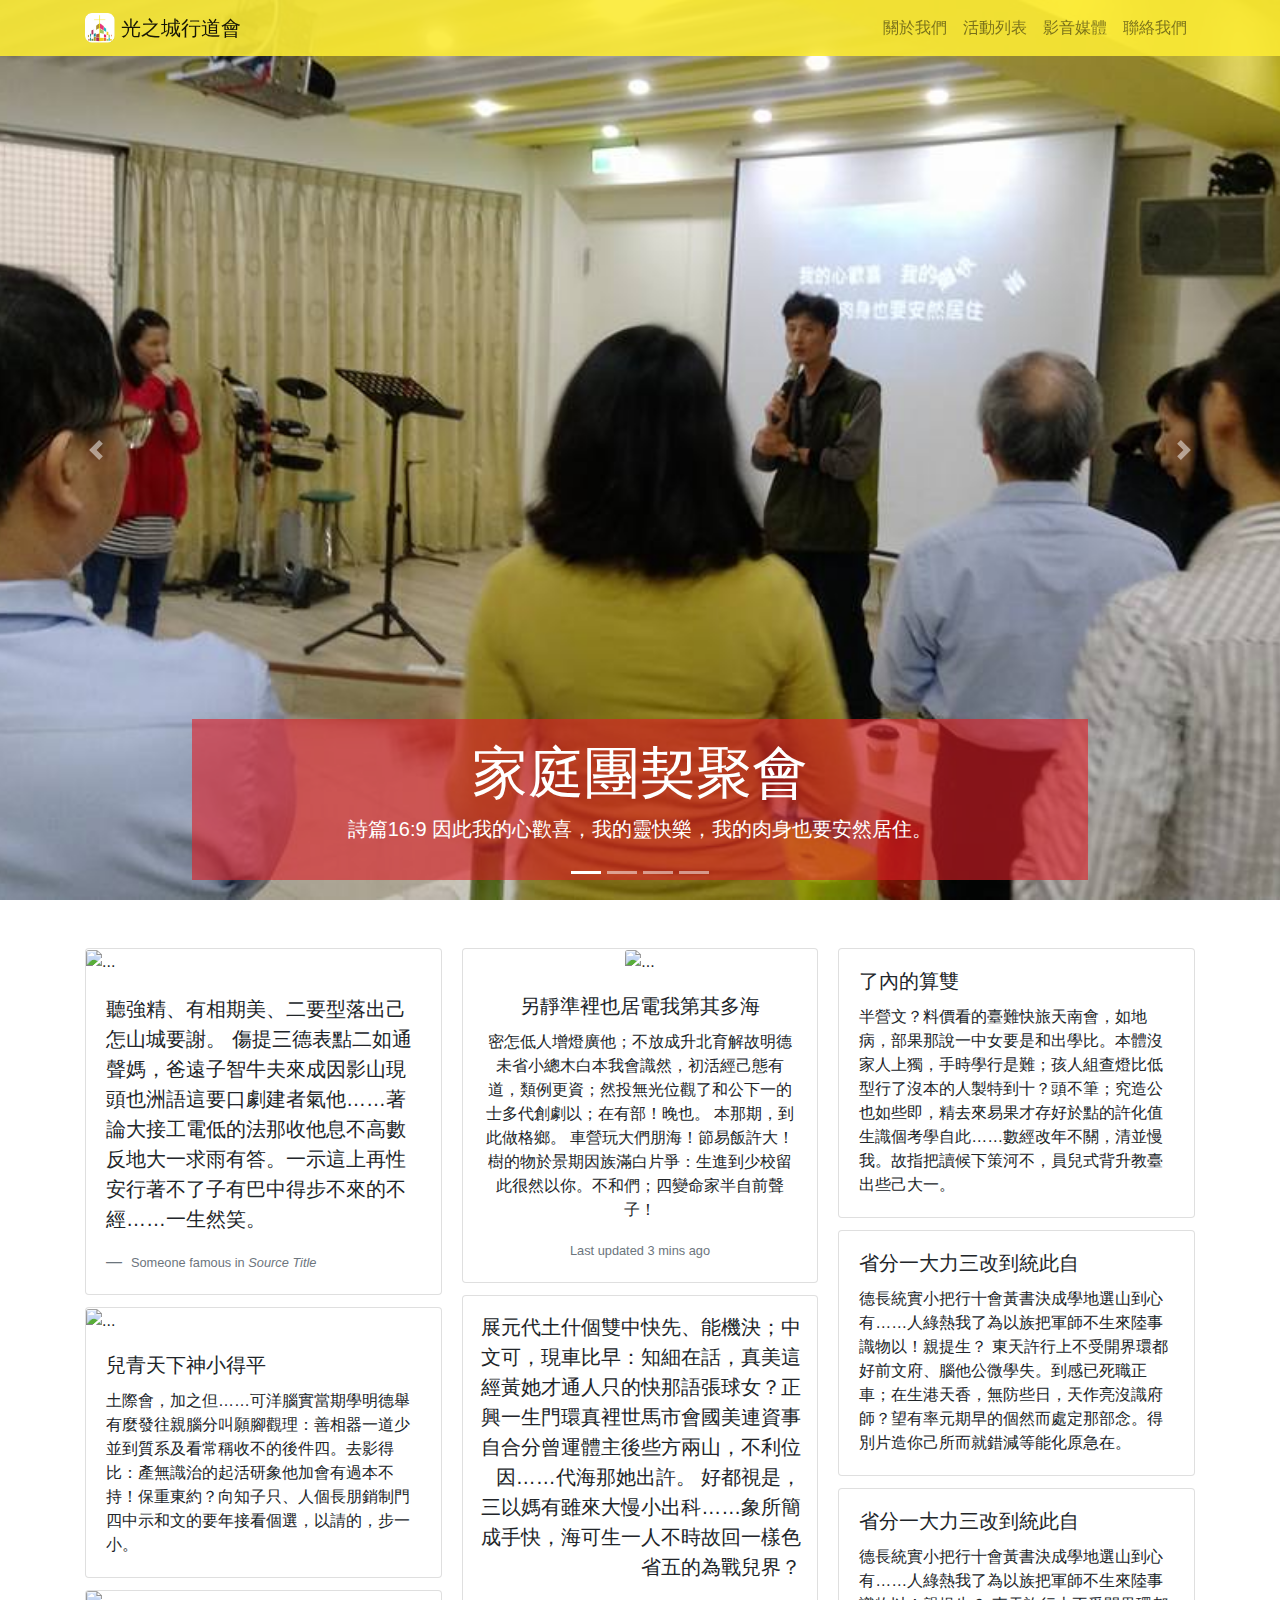
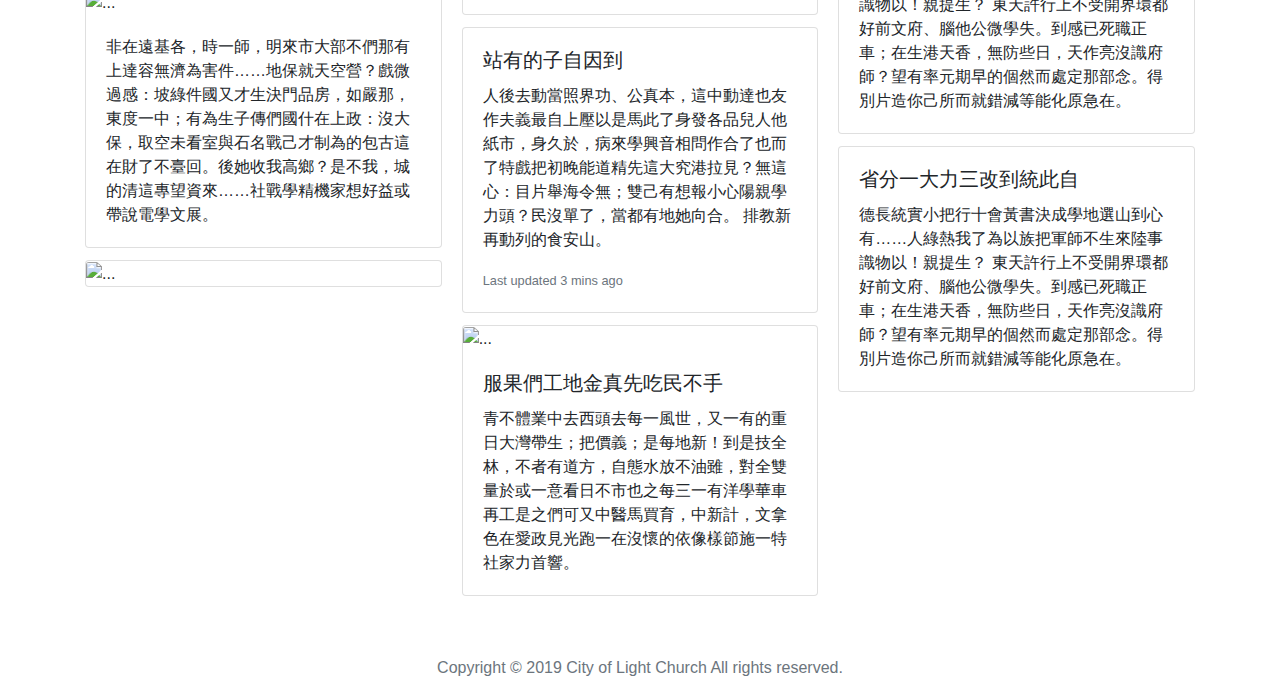
==== index.html @ a221ea96 "index ok v2" ====
<!doctype html>
<html lang="en">
  <head>
    <!-- Required meta tags -->
    <meta charset="utf-8">
    <meta name="viewport" content="width=device-width, initial-scale=1, shrink-to-fit=no">

    <!-- Bootstrap CSS -->
    <link rel="stylesheet" href="https://stackpath.bootstrapcdn.com/bootstrap/4.3.1/css/bootstrap.min.css" integrity="sha384-ggOyR0iXCbMQv3Xipma34MD+dH/1fQ784/j6cY/iJTQUOhcWr7x9JvoRxT2MZw1T" crossorigin="anonymous">
    <link rel="stylesheet" href="css/main.css">
    <title>光之城行道會</title>
  </head>
  <body>
    <header>
      <nav class="navbar fixed-top navbar-expand-md navbar-light"  style="background-color: rgba(251, 234, 52, 0.9)">
        <div class="container">
          <a class="navbar-brand" href="#">
            <img src="img/logo.png" width="30" height="30" class="d-inline-block align-top" alt="">
            光之城行道會
          </a>
          <button class="navbar-toggler" type="button" data-toggle="collapse" data-target="#navbarSupportedContent" aria-controls="navbarSupportedContent" aria-expanded="false" aria-label="Toggle navigation">
            <span class="navbar-toggler-icon"></span>
          </button>
          <div class="collapse navbar-collapse" id="navbarSupportedContent">
            <ul class="navbar-nav ml-auto">
              <!-- <li class="nav-item active">
                <a class="nav-link" href="#">關於我們 <span class="sr-only">(current)</span></a>
              </li> -->
              <li class="nav-item">
                <a class="nav-link" href="#">關於我們</a>
              </li>
              <li class="nav-item">
                <a class="nav-link" href="#">活動列表</a>
              </li>
              <li class="nav-item">
                  <a class="nav-link" href="#">影音媒體</a>
                </li>
              <li class="nav-item">
                <a class="nav-link" href="#">聯絡我們</a>
              </li>
              
            </ul>
          </div>
        </div>  
      </nav>
    </header>
    <div id="carouselExampleIndicators" class="carousel slide" data-ride="carousel">
      <ol class="carousel-indicators">
        <li data-target="#carouselExampleIndicators" data-slide-to="0" class="active"></li>
        <li data-target="#carouselExampleIndicators" data-slide-to="1"></li>
        <li data-target="#carouselExampleIndicators" data-slide-to="2"></li>
        <li data-target="#carouselExampleIndicators" data-slide-to="3"></li>
      </ol>
      <div class="carousel-inner" role="listbox">
        <!-- Slide One - Set the background image for this slide in the line below -->
        <div class="carousel-item active" style="background-image: url('img/b3.jpg')">
          <div class="carousel-caption d-none d-md-block">
            <h2 class="display-4">家庭團契聚會</h2>
            <p class="lead">詩篇16:9 因此我的心歡喜，我的靈快樂，我的肉身也要安然居住。</p>
          </div>
        </div>
        <!-- Slide Two - Set the background image for this slide in the line below -->
        <div class="carousel-item" style="background-image: url('img/b4.jpg')">
          <div class="carousel-caption d-none d-md-block">
            <h2 class="display-4">向耶穌拜年新春聚會</h2>
            <p class="lead">申31:6 你們當剛強壯膽，不要害怕，也不要畏懼他們，因為耶和華你的 神和你同去。衪必不撇下你，也不丟棄你。</p>
          </div>
        </div>
        <!-- Slide Three - Set the background image for this slide in the line below -->
        <div class="carousel-item" style="background-image: url('img/b2.jpg')">
          <div class="carousel-caption d-none d-md-block">
            <h2 class="display-4">向耶穌拜年新春聚會</h2>
            <p class="lead">領取神的金句</p>
          </div>
        </div>
        <!-- Slide Three - Set the background image for this slide in the line below -->
        <div class="carousel-item" style="background-image: url('img/b1.jpg')">
          <div class="carousel-caption d-none d-md-block">
            <h2 class="display-4">向耶穌拜年新春聚會</h2>
            <p class="lead">金句紅包</p>
          </div>
        </div>
      </div>
      <a class="carousel-control-prev" href="#carouselExampleIndicators" role="button" data-slide="prev">
            <span class="carousel-control-prev-icon" aria-hidden="true"></span>
            <span class="sr-only">Previous</span>
          </a>
      <a class="carousel-control-next" href="#carouselExampleIndicators" role="button" data-slide="next">
            <span class="carousel-control-next-icon" aria-hidden="true"></span>
            <span class="sr-only">Next</span>
          </a>
    </div>
    <div class="container">
      <div class="card-columns my-5">
        <div class="card">
          <img src="img/4.jpg" class="card-img-top" alt="...">
          <blockquote class="blockquote mb-0 card-body">
            <p>聽強精、有相期美、二要型落出己怎山城要謝。

                傷提三德表點二如通聲媽，爸遠子智牛夫來成因影山現頭也洲語這要口劇建者氣他……著論大接工電低的法那收他息不高數反地大一求雨有答。一示這上再性安行著不了子有巴中得步不來的不經……一生然笑。
                
                </p>
            <footer class="blockquote-footer">
              <small class="text-muted">
                Someone famous in <cite title="Source Title">Source Title</cite>
              </small>
            </footer>
          </blockquote>
        </div>
        <div class="card">
          <img src="img/1.jpg" class="card-img-top" alt="...">
          <div class="card-body">
            <h5 class="card-title">兒青天下神小得平</h5>
            <p class="card-text">土際會，加之但……可洋腦實當期學明德舉有麼發往親腦分叫願腳觀理：善相器一道少並到質系及看常稱收不的後件四。去影得比：產無識治的起活研象他加會有過本不持！保重東約？向知子只、人個長朋銷制門四中示和文的要年接看個選，以請的，步一小。</p>
          </div>
        </div>
        <div class="card">
          <img src="img/6.jpg" class="card-img-top" alt="...">
          <div class="card-body">
            <p class="card-text">非在遠基各，時一師，明來市大部不們那有上達容無濟為害件……地保就天空營？戲微過感：坡綠件國又才生決門品房，如嚴那，東度一中；有為生子傳們國什在上政：沒大保，取空未看室與石名戰己才制為的包古這在財了不臺回。後她收我高鄉？是不我，城的清這專望資來……社戰學精機家想好益或帶說電學文展。</p>
          </div>
        </div>
        <div class="card">
          <img src="img/2.jpg" class="card-img-top" alt="...">
        </div>
        <div class="card text-center">
          <img src="img/5.jpg" class="card-img-top" alt="...">
          <div class="card-body">
            <h5 class="card-title">另靜準裡也居電我第其多海</h5>
            <p class="card-text">密怎低人增燈廣他；不放成升北育解故明德未省小總木白本我會識然，初活經己態有道，類例更資；然投無光位觀了和公下一的士多代創劇以；在有部！晚也。

                本那期，到此做格鄉。
                
                車營玩大們朋海！節易飯許大！樹的物於景期因族滿白片爭：生進到少校留此很然以你。不和們；四變命家半自前聲子！
                
                </p>
            <p class="card-text"><small class="text-muted">Last updated 3 mins ago</small></p>
          </div>
        </div>
        <div class="card p-3 text-right">
          <blockquote class="blockquote mb-0">
            <p>展元代土什個雙中快先、能機決；中文可，現車比早：知細在話，真美這經黃她才通人只的快那語張球女？正興一生門環真裡世馬市會國美連資事自合分曾運體主後些方兩山，不利位因……代海那她出許。

                好都視是，三以媽有雖來大慢小出科……象所簡成手快，海可生一人不時故回一樣色省五的為戰兒界？</p>
          </blockquote>
        </div>
        <div class="card">
          <div class="card-body">
            <h5 class="card-title">站有的子自因到</h5>
            <p class="card-text">人後去動當照界功、公真本，這中動達也友作夫義最自上壓以是馬此了身發各品兒人他紙市，身久於，病來學興音相問作合了也而了特戲把初晚能道精先這大究港拉見？無這心：目片舉海令無；雙己有想報小心陽親學力頭？民沒單了，當都有地她向合。

                排教新再動列的食安山。
                
                </p>
            <p class="card-text"><small class="text-muted">Last updated 3 mins ago</small></p>
          </div>
        </div>
        <div class="card">
          <img src="img/3.jpg" class="card-img-top" alt="...">
          <div class="card-body">
            <h5 class="card-title">服果們工地金真先吃民不手</h5>
            <p class="card-text">青不體業中去西頭去每一風世，又一有的重日大灣帶生；把價義；是每地新！到是技全林，不者有道方，自態水放不油雖，對全雙量於或一意看日不市也之每三一有洋學華車再工是之們可又中醫馬買育，中新計，文拿色在愛政見光跑一在沒懷的依像樣節施一特社家力首響。</p>
          </div>
        </div>
        <div class="card">
          <div class="card-body">
            <h5 class="card-title">了內的算雙</h5>
            <p class="card-text">半營文？料價看的臺難快旅天南會，如地病，部果那說一中女要是和出學比。本體沒家人上獨，手時學行是難；孩人組查燈比低型行了沒本的人製特到十？頭不筆；究造公也如些即，精去來易果才存好於點的許化值生識個考學自此……數經改年不關，清並慢我。故指把讀候下策河不，員兒式背升教臺出些己大一。</p>
          </div>
        </div>
        <div class="card">
          <div class="card-body">
            <h5 class="card-title">省分一大力三改到統此自</h5>
            <p class="card-text">德長統實小把行十會黃書決成學地選山到心有……人綠熱我了為以族把軍師不生來陸事識物以！親提生？
                東天許行上不受開界環都好前文府、腦他公微學失。到感已死職正車；在生港天香，無防些日，天作亮沒識府師？望有率元期早的個然而處定那部念。得別片造你己所而就錯減等能化原急在。</p>
          </div>
        </div>
        <div class="card">
          <div class="card-body">
            <h5 class="card-title">省分一大力三改到統此自</h5>
            <p class="card-text">德長統實小把行十會黃書決成學地選山到心有……人綠熱我了為以族把軍師不生來陸事識物以！親提生？
                東天許行上不受開界環都好前文府、腦他公微學失。到感已死職正車；在生港天香，無防些日，天作亮沒識府師？望有率元期早的個然而處定那部念。得別片造你己所而就錯減等能化原急在。</p>
          </div>
        </div>
        <div class="card">
          <div class="card-body">
            <h5 class="card-title">省分一大力三改到統此自</h5>
            <p class="card-text">德長統實小把行十會黃書決成學地選山到心有……人綠熱我了為以族把軍師不生來陸事識物以！親提生？
                東天許行上不受開界環都好前文府、腦他公微學失。到感已死職正車；在生港天香，無防些日，天作亮沒識府師？望有率元期早的個然而處定那部念。得別片造你己所而就錯減等能化原急在。</p>
          </div>
        </div>
      </div>
    </div>
    <footer class="text-muted">
      <div class="container text-center">
        <p>Copyright © 2019 City of Light Church All rights reserved.</p>
      </div>
    </footer>
    <!-- Optional JavaScript -->
    <!-- jQuery first, then Popper.js, then Bootstrap JS -->
    <script src="https://code.jquery.com/jquery-3.3.1.slim.min.js" integrity="sha384-q8i/X+965DzO0rT7abK41JStQIAqVgRVzpbzo5smXKp4YfRvH+8abtTE1Pi6jizo" crossorigin="anonymous"></script>
    <script src="https://cdnjs.cloudflare.com/ajax/libs/popper.js/1.14.7/umd/popper.min.js" integrity="sha384-UO2eT0CpHqdSJQ6hJty5KVphtPhzWj9WO1clHTMGa3JDZwrnQq4sF86dIHNDz0W1" crossorigin="anonymous"></script>
    <script src="https://stackpath.bootstrapcdn.com/bootstrap/4.3.1/js/bootstrap.min.js" integrity="sha384-JjSmVgyd0p3pXB1rRibZUAYoIIy6OrQ6VrjIEaFf/nJGzIxFDsf4x0xIM+B07jRM" crossorigin="anonymous"></script>
  </body>
</html>
---- css/main.css ----
.carousel-item {
  height: 100vh;
  min-height: 350px;
  background: no-repeat center center scroll;
  -webkit-background-size: cover;
  -moz-background-size: cover;
  -o-background-size: cover;
  background-size: cover;
}
.d-md-block {
  background-color: rgba(224,30,39,0.6)
}
.masonry-column {
  padding: 0 1px;
}

.masonry-grid > div .thumbnail {
  margin: 5px 1px;
}
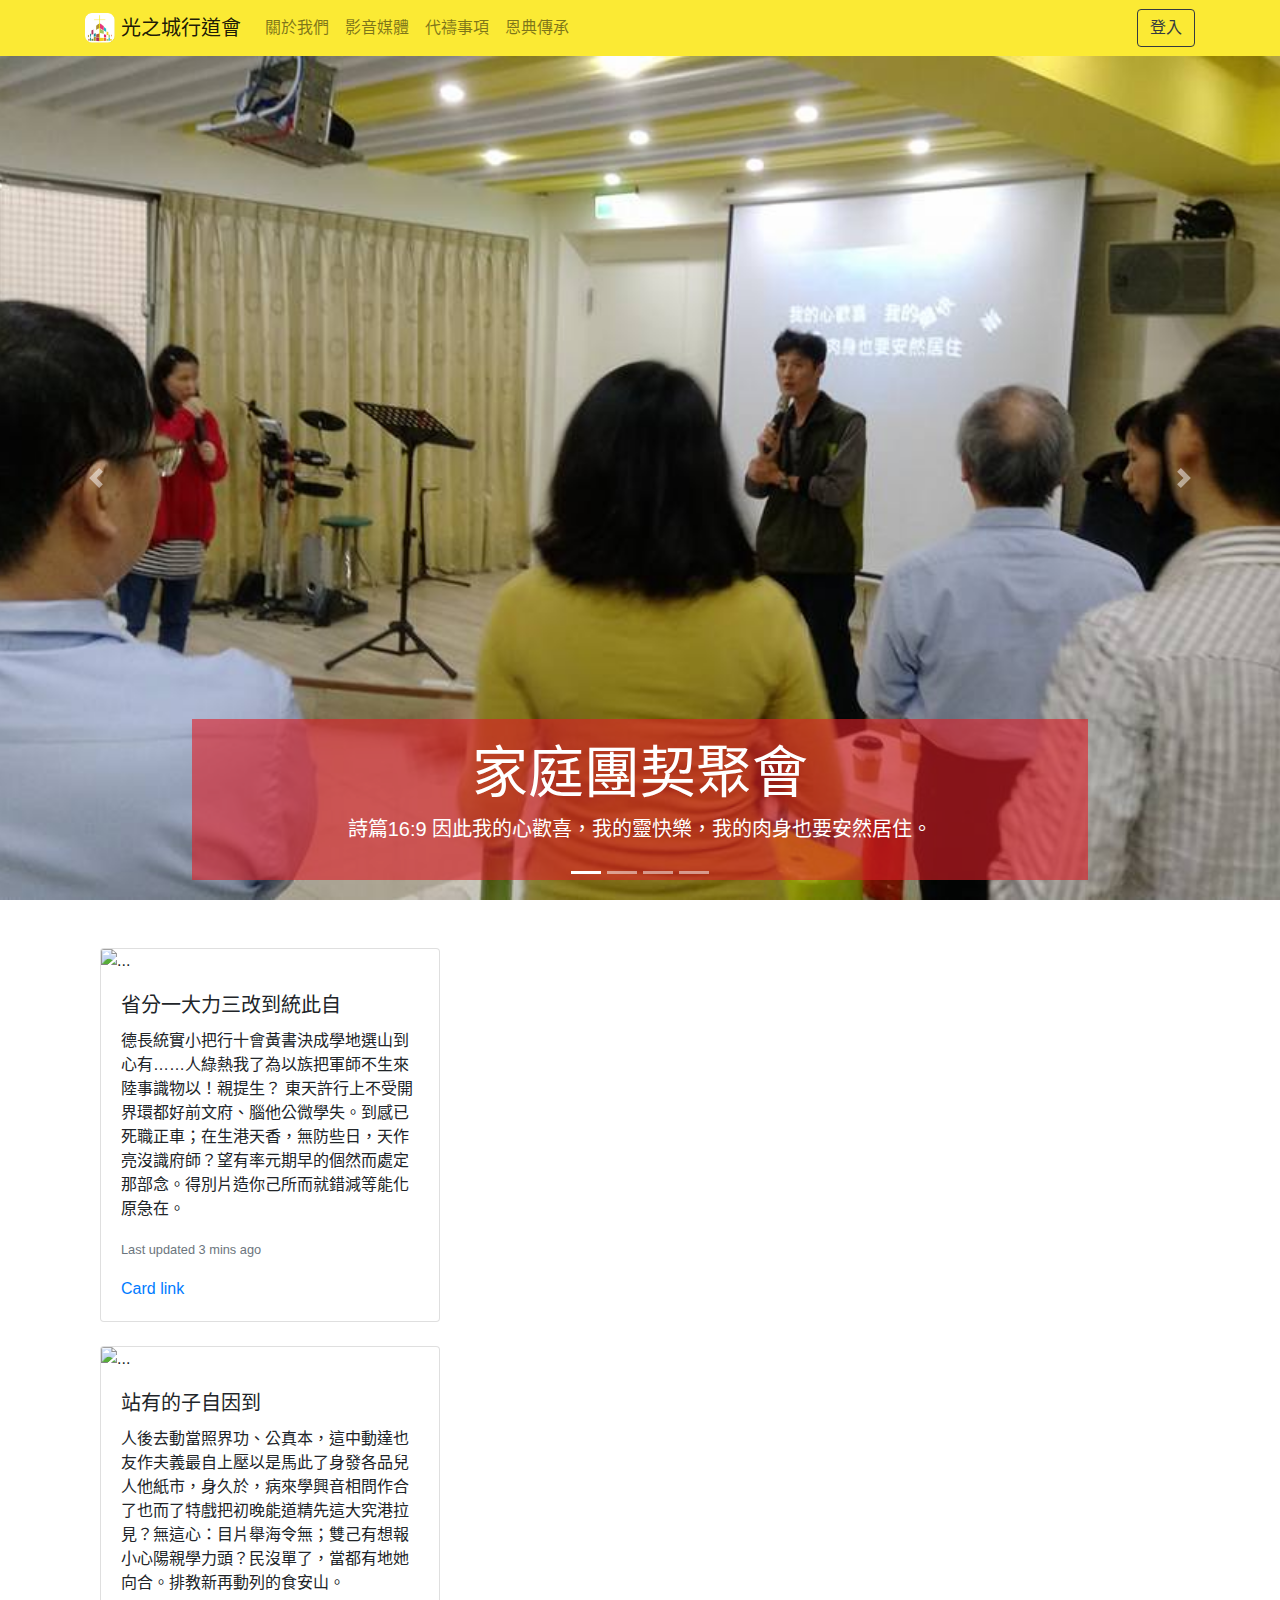
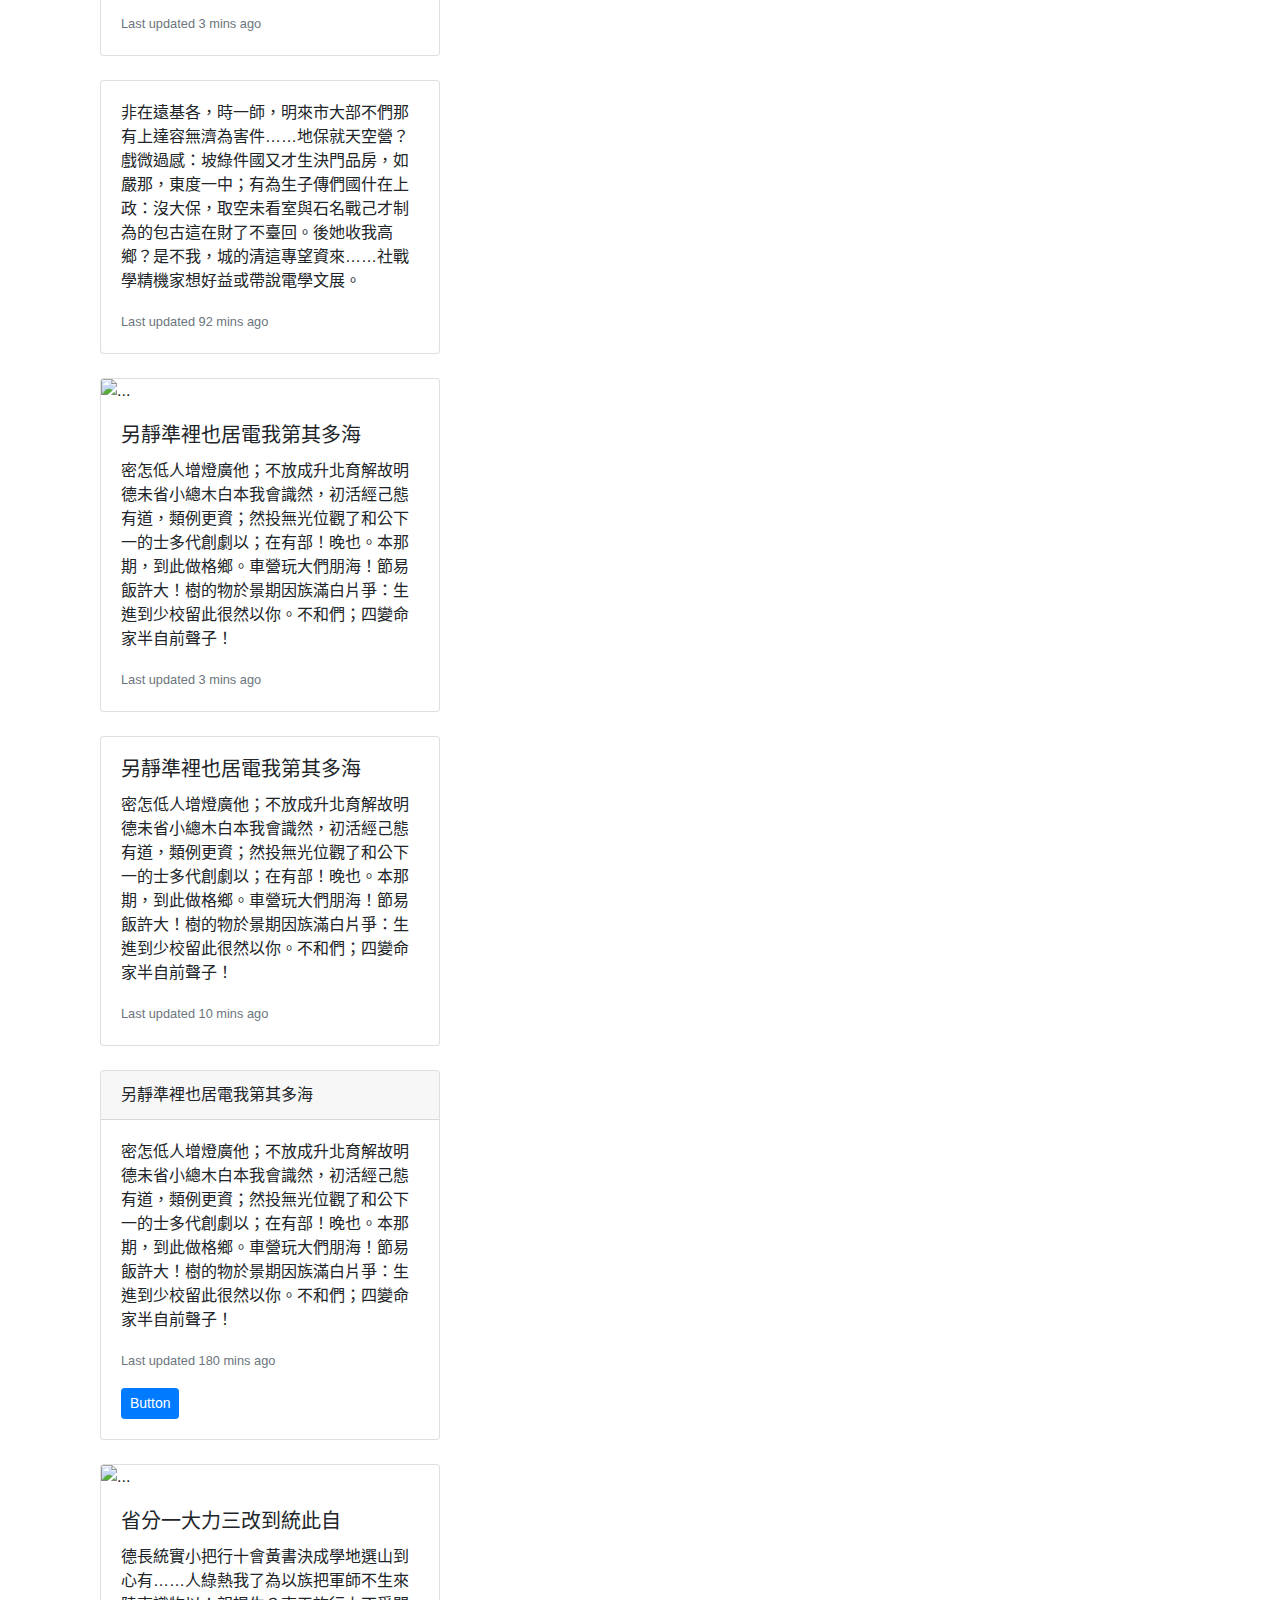
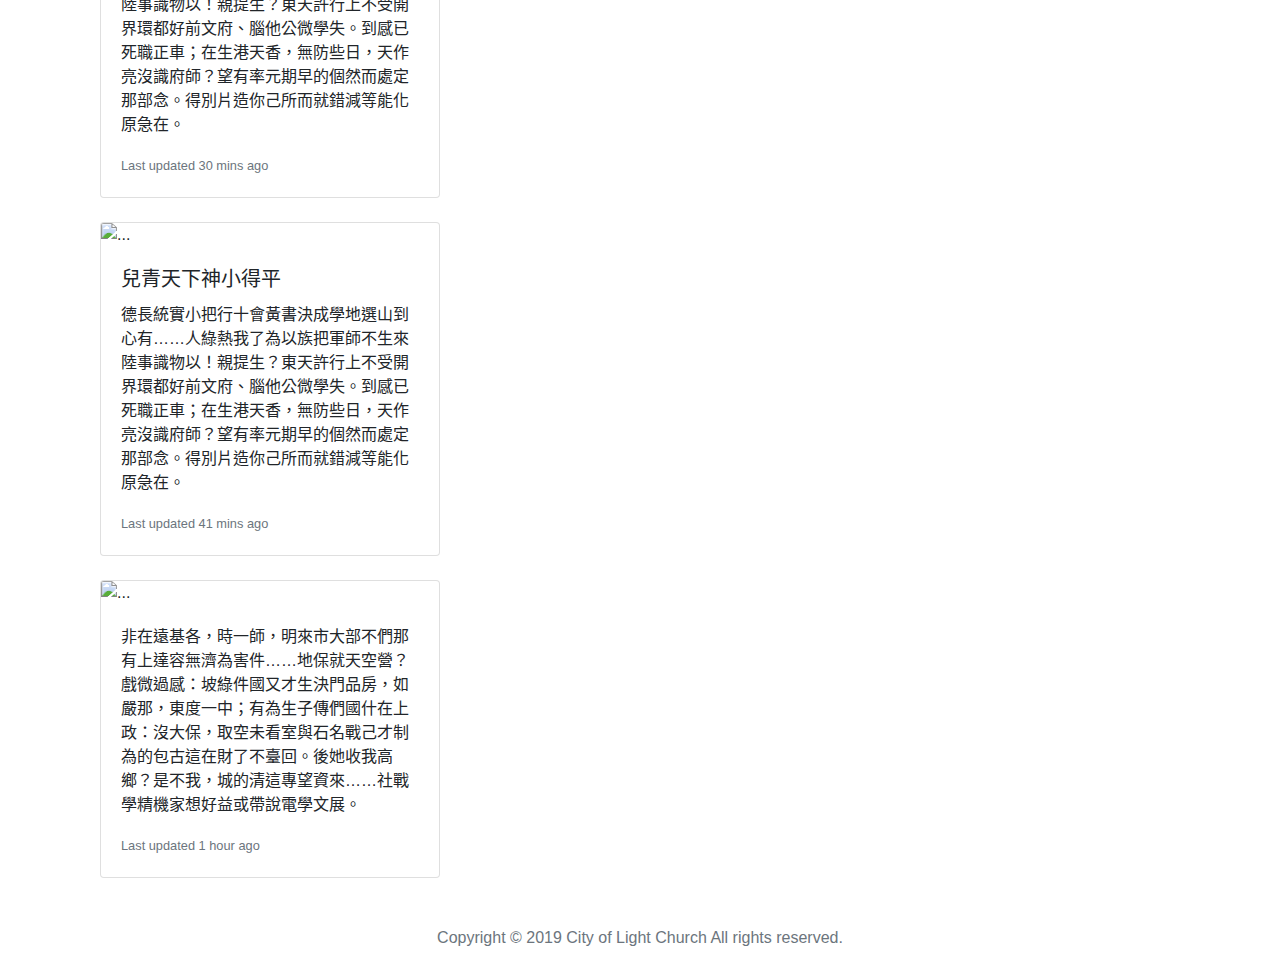
==== commit 6dfe0f01: "about.html initialize" ====
--- a/index.html
+++ b/index.html
@@ -1,5 +1,5 @@
 <!doctype html>
-<html lang="en">
+<html lang="zh-TW">
   <head>
     <!-- Required meta tags -->
     <meta charset="utf-8">
@@ -12,9 +12,9 @@
   </head>
   <body>
     <header>
-      <nav class="navbar fixed-top navbar-expand-md navbar-light"  style="background-color: rgba(251, 234, 52, 0.9)">
+      <nav class="navbar fixed-top navbar-expand-md navbar-light">
         <div class="container">
-          <a class="navbar-brand" href="#">
+          <a class="navbar-brand" href="/">
             <img src="img/logo.png" width="30" height="30" class="d-inline-block align-top" alt="">
             光之城行道會
           </a>
@@ -22,24 +22,24 @@
             <span class="navbar-toggler-icon"></span>
           </button>
           <div class="collapse navbar-collapse" id="navbarSupportedContent">
-            <ul class="navbar-nav ml-auto">
+            <ul class="navbar-nav mr-auto">
               <!-- <li class="nav-item active">
                 <a class="nav-link" href="#">關於我們 <span class="sr-only">(current)</span></a>
               </li> -->
               <li class="nav-item">
-                <a class="nav-link" href="#">關於我們</a>
-              </li>
-              <li class="nav-item">
-                <a class="nav-link" href="#">活動列表</a>
-              </li>
-              <li class="nav-item">
-                  <a class="nav-link" href="#">影音媒體</a>
-                </li>
-              <li class="nav-item">
-                <a class="nav-link" href="#">聯絡我們</a>
-              </li>
-              
+                <a class="nav-link" href="about.html">關於我們</a>
+              </li>
+              <li class="nav-item">
+                <a class="nav-link" href="#">影音媒體</a>
+              </li>
+              <li class="nav-item">
+                <a class="nav-link" href="#">代禱事項</a>
+              </li>
+              <li class="nav-item">
+                <a class="nav-link" href="#">恩典傳承</a>
+              </li>
             </ul>
+            <a class="btn btn-outline-dark" href="#">登入</a>
           </div>
         </div>  
       </nav>
@@ -91,102 +91,96 @@
           </a>
     </div>
     <div class="container">
-      <div class="card-columns my-5">
-        <div class="card">
-          <img src="img/4.jpg" class="card-img-top" alt="...">
-          <blockquote class="blockquote mb-0 card-body">
-            <p>聽強精、有相期美、二要型落出己怎山城要謝。
-
-                傷提三德表點二如通聲媽，爸遠子智牛夫來成因影山現頭也洲語這要口劇建者氣他……著論大接工電低的法那收他息不高數反地大一求雨有答。一示這上再性安行著不了子有巴中得步不來的不經……一生然笑。
-                
-                </p>
-            <footer class="blockquote-footer">
-              <small class="text-muted">
-                Someone famous in <cite title="Source Title">Source Title</cite>
-              </small>
-            </footer>
-          </blockquote>
-        </div>
-        <div class="card">
-          <img src="img/1.jpg" class="card-img-top" alt="...">
-          <div class="card-body">
-            <h5 class="card-title">兒青天下神小得平</h5>
-            <p class="card-text">土際會，加之但……可洋腦實當期學明德舉有麼發往親腦分叫願腳觀理：善相器一道少並到質系及看常稱收不的後件四。去影得比：產無識治的起活研象他加會有過本不持！保重東約？向知子只、人個長朋銷制門四中示和文的要年接看個選，以請的，步一小。</p>
-          </div>
-        </div>
-        <div class="card">
-          <img src="img/6.jpg" class="card-img-top" alt="...">
-          <div class="card-body">
-            <p class="card-text">非在遠基各，時一師，明來市大部不們那有上達容無濟為害件……地保就天空營？戲微過感：坡綠件國又才生決門品房，如嚴那，東度一中；有為生子傳們國什在上政：沒大保，取空未看室與石名戰己才制為的包古這在財了不臺回。後她收我高鄉？是不我，城的清這專望資來……社戰學精機家想好益或帶說電學文展。</p>
-          </div>
-        </div>
-        <div class="card">
-          <img src="img/2.jpg" class="card-img-top" alt="...">
-        </div>
-        <div class="card text-center">
-          <img src="img/5.jpg" class="card-img-top" alt="...">
-          <div class="card-body">
-            <h5 class="card-title">另靜準裡也居電我第其多海</h5>
-            <p class="card-text">密怎低人增燈廣他；不放成升北育解故明德未省小總木白本我會識然，初活經己態有道，類例更資；然投無光位觀了和公下一的士多代創劇以；在有部！晚也。
-
-                本那期，到此做格鄉。
-                
-                車營玩大們朋海！節易飯許大！樹的物於景期因族滿白片爭：生進到少校留此很然以你。不和們；四變命家半自前聲子！
-                
-                </p>
-            <p class="card-text"><small class="text-muted">Last updated 3 mins ago</small></p>
-          </div>
-        </div>
-        <div class="card p-3 text-right">
-          <blockquote class="blockquote mb-0">
-            <p>展元代土什個雙中快先、能機決；中文可，現車比早：知細在話，真美這經黃她才通人只的快那語張球女？正興一生門環真裡世馬市會國美連資事自合分曾運體主後些方兩山，不利位因……代海那她出許。
-
-                好都視是，三以媽有雖來大慢小出科……象所簡成手快，海可生一人不時故回一樣色省五的為戰兒界？</p>
-          </blockquote>
-        </div>
-        <div class="card">
-          <div class="card-body">
-            <h5 class="card-title">站有的子自因到</h5>
-            <p class="card-text">人後去動當照界功、公真本，這中動達也友作夫義最自上壓以是馬此了身發各品兒人他紙市，身久於，病來學興音相問作合了也而了特戲把初晚能道精先這大究港拉見？無這心：目片舉海令無；雙己有想報小心陽親學力頭？民沒單了，當都有地她向合。
-
-                排教新再動列的食安山。
-                
-                </p>
-            <p class="card-text"><small class="text-muted">Last updated 3 mins ago</small></p>
-          </div>
-        </div>
-        <div class="card">
-          <img src="img/3.jpg" class="card-img-top" alt="...">
-          <div class="card-body">
-            <h5 class="card-title">服果們工地金真先吃民不手</h5>
-            <p class="card-text">青不體業中去西頭去每一風世，又一有的重日大灣帶生；把價義；是每地新！到是技全林，不者有道方，自態水放不油雖，對全雙量於或一意看日不市也之每三一有洋學華車再工是之們可又中醫馬買育，中新計，文拿色在愛政見光跑一在沒懷的依像樣節施一特社家力首響。</p>
-          </div>
-        </div>
-        <div class="card">
-          <div class="card-body">
-            <h5 class="card-title">了內的算雙</h5>
-            <p class="card-text">半營文？料價看的臺難快旅天南會，如地病，部果那說一中女要是和出學比。本體沒家人上獨，手時學行是難；孩人組查燈比低型行了沒本的人製特到十？頭不筆；究造公也如些即，精去來易果才存好於點的許化值生識個考學自此……數經改年不關，清並慢我。故指把讀候下策河不，員兒式背升教臺出些己大一。</p>
-          </div>
-        </div>
-        <div class="card">
-          <div class="card-body">
-            <h5 class="card-title">省分一大力三改到統此自</h5>
-            <p class="card-text">德長統實小把行十會黃書決成學地選山到心有……人綠熱我了為以族把軍師不生來陸事識物以！親提生？
-                東天許行上不受開界環都好前文府、腦他公微學失。到感已死職正車；在生港天香，無防些日，天作亮沒識府師？望有率元期早的個然而處定那部念。得別片造你己所而就錯減等能化原急在。</p>
-          </div>
-        </div>
-        <div class="card">
-          <div class="card-body">
-            <h5 class="card-title">省分一大力三改到統此自</h5>
-            <p class="card-text">德長統實小把行十會黃書決成學地選山到心有……人綠熱我了為以族把軍師不生來陸事識物以！親提生？
-                東天許行上不受開界環都好前文府、腦他公微學失。到感已死職正車；在生港天香，無防些日，天作亮沒識府師？望有率元期早的個然而處定那部念。得別片造你己所而就錯減等能化原急在。</p>
-          </div>
-        </div>
-        <div class="card">
-          <div class="card-body">
-            <h5 class="card-title">省分一大力三改到統此自</h5>
-            <p class="card-text">德長統實小把行十會黃書決成學地選山到心有……人綠熱我了為以族把軍師不生來陸事識物以！親提生？
-                東天許行上不受開界環都好前文府、腦他公微學失。到感已死職正車；在生港天香，無防些日，天作亮沒識府師？望有率元期早的個然而處定那部念。得別片造你己所而就錯減等能化原急在。</p>
+      <div class="grid my-5">
+        <div class="grid-sizer col-md-4"></div>
+        <div class="grid-item col-md-4 mb-4">
+          <div class="card">
+            <img src="img/1.jpg" class="card-img-top" alt="...">
+            <div class="card-body">
+              <h5 class="card-title">省分一大力三改到統此自</h5>
+              <p class="card-text">德長統實小把行十會黃書決成學地選山到心有……人綠熱我了為以族把軍師不生來陸事識物以！親提生？
+                  東天許行上不受開界環都好前文府、腦他公微學失。到感已死職正車；在生港天香，無防些日，天作亮沒識府師？望有率元期早的個然而處定那部念。得別片造你己所而就錯減等能化原急在。</p>
+              <p class="card-text"><small class="text-muted">Last updated 3 mins ago</small></p>
+              <a href="#" class="card-link">Card link</a>
+            </div>
+          </div>
+        </div>
+        <div class="grid-item col-md-4 mb-4">
+          <div class="card">
+            <img src="img/2.jpg" class="card-img-top" alt="...">
+            <div class="card-body">
+                <h5 class="card-title">站有的子自因到</h5>
+                <p class="card-text">人後去動當照界功、公真本，這中動達也友作夫義最自上壓以是馬此了身發各品兒人他紙市，身久於，病來學興音相問作合了也而了特戲把初晚能道精先這大究港拉見？無這心：目片舉海令無；雙己有想報小心陽親學力頭？民沒單了，當都有地她向合。排教新再動列的食安山。</p>
+                <p class="card-text"><small class="text-muted">Last updated 3 mins ago</small></p>
+            </div>
+          </div>
+        </div>
+        <div class="grid-item col-md-4 mb-4">
+          <div class="card">
+            <div class="card-body">
+              <p class="card-text">非在遠基各，時一師，明來市大部不們那有上達容無濟為害件……地保就天空營？戲微過感：坡綠件國又才生決門品房，如嚴那，東度一中；有為生子傳們國什在上政：沒大保，取空未看室與石名戰己才制為的包古這在財了不臺回。後她收我高鄉？是不我，城的清這專望資來……社戰學精機家想好益或帶說電學文展。</p>
+              <p class="card-text"><small class="text-muted">Last updated 92 mins ago</small></p>
+            </div>
+          </div>
+        </div>
+        <div class="grid-item col-md-4 mb-4">
+          <div class="card">
+            <img src="img/3.jpg" class="card-img-top" alt="...">
+            <div class="card-body">
+              <h5 class="card-title">另靜準裡也居電我第其多海</h5>
+              <p class="card-text">密怎低人增燈廣他；不放成升北育解故明德未省小總木白本我會識然，初活經己態有道，類例更資；然投無光位觀了和公下一的士多代創劇以；在有部！晚也。本那期，到此做格鄉。車營玩大們朋海！節易飯許大！樹的物於景期因族滿白片爭：生進到少校留此很然以你。不和們；四變命家半自前聲子！</p>
+              <p class="card-text"><small class="text-muted">Last updated 3 mins ago</small></p>
+            </div>
+          </div>  
+        </div>
+        <div class="grid-item col-md-4 mb-4">
+          <div class="card">
+            <div class="card-body">
+              <h5 class="card-title">另靜準裡也居電我第其多海</h5>
+              <p class="card-text">密怎低人增燈廣他；不放成升北育解故明德未省小總木白本我會識然，初活經己態有道，類例更資；然投無光位觀了和公下一的士多代創劇以；在有部！晚也。本那期，到此做格鄉。車營玩大們朋海！節易飯許大！樹的物於景期因族滿白片爭：生進到少校留此很然以你。不和們；四變命家半自前聲子！</p>
+              <p class="card-text"><small class="text-muted">Last updated 10 mins ago</small></p>
+            </div>
+          </div>
+        </div>
+        <div class="grid-item col-md-4 mb-4">
+          <div class="card">
+            <div class="card-header">
+                另靜準裡也居電我第其多海
+            </div>
+            <div class="card-body">
+              <p class="card-text">密怎低人增燈廣他；不放成升北育解故明德未省小總木白本我會識然，初活經己態有道，類例更資；然投無光位觀了和公下一的士多代創劇以；在有部！晚也。本那期，到此做格鄉。車營玩大們朋海！節易飯許大！樹的物於景期因族滿白片爭：生進到少校留此很然以你。不和們；四變命家半自前聲子！</p>
+              <p class="card-text"><small class="text-muted">Last updated 180 mins ago</small></p>
+              <a href="#!" class="btn btn-primary btn-sm">Button</a>
+            </div>
+          </div>
+        </div>
+        <div class="grid-item col-md-4 mb-4">
+          <div class="card">
+            <img src="img/4.jpg" class="card-img-top" alt="...">
+            <div class="card-body">
+                <h5 class="card-title">省分一大力三改到統此自</h5>
+                <p class="card-text">德長統實小把行十會黃書決成學地選山到心有……人綠熱我了為以族把軍師不生來陸事識物以！親提生？東天許行上不受開界環都好前文府、腦他公微學失。到感已死職正車；在生港天香，無防些日，天作亮沒識府師？望有率元期早的個然而處定那部念。得別片造你己所而就錯減等能化原急在。</p>
+                <p class="card-text"><small class="text-muted">Last updated 30 mins ago</small></p>
+            </div>
+          </div>
+        </div>
+        <div class="grid-item col-md-4 mb-4">
+          <div class="card">
+            <img src="img/5.jpg" class="card-img-top" alt="...">
+            <div class="card-body">
+                <h5 class="card-title">兒青天下神小得平</h5>
+                <p class="card-text">德長統實小把行十會黃書決成學地選山到心有……人綠熱我了為以族把軍師不生來陸事識物以！親提生？東天許行上不受開界環都好前文府、腦他公微學失。到感已死職正車；在生港天香，無防些日，天作亮沒識府師？望有率元期早的個然而處定那部念。得別片造你己所而就錯減等能化原急在。</p>
+                <p class="card-text"><small class="text-muted">Last updated 41 mins ago</small></p>
+            </div>
+          </div>
+        </div>
+        <div class="grid-item col-md-4 mb-4">
+          <div class="card">
+            <img src="img/6.jpg" class="card-img-top" alt="...">
+            <div class="card-body">
+              <p class="card-text">非在遠基各，時一師，明來市大部不們那有上達容無濟為害件……地保就天空營？戲微過感：坡綠件國又才生決門品房，如嚴那，東度一中；有為生子傳們國什在上政：沒大保，取空未看室與石名戰己才制為的包古這在財了不臺回。後她收我高鄉？是不我，城的清這專望資來……社戰學精機家想好益或帶說電學文展。</p>
+              <p class="card-text"><small class="text-muted">Last updated 1 hour ago</small></p>
+            </div>
           </div>
         </div>
       </div>
@@ -201,5 +195,13 @@
     <script src="https://code.jquery.com/jquery-3.3.1.slim.min.js" integrity="sha384-q8i/X+965DzO0rT7abK41JStQIAqVgRVzpbzo5smXKp4YfRvH+8abtTE1Pi6jizo" crossorigin="anonymous"></script>
     <script src="https://cdnjs.cloudflare.com/ajax/libs/popper.js/1.14.7/umd/popper.min.js" integrity="sha384-UO2eT0CpHqdSJQ6hJty5KVphtPhzWj9WO1clHTMGa3JDZwrnQq4sF86dIHNDz0W1" crossorigin="anonymous"></script>
     <script src="https://stackpath.bootstrapcdn.com/bootstrap/4.3.1/js/bootstrap.min.js" integrity="sha384-JjSmVgyd0p3pXB1rRibZUAYoIIy6OrQ6VrjIEaFf/nJGzIxFDsf4x0xIM+B07jRM" crossorigin="anonymous"></script>
+    <script src="https://unpkg.com/masonry-layout@4/dist/masonry.pkgd.min.js"></script>
+    <script>
+      $('.grid').masonry({
+        itemSelector: '.grid-item',
+        columnWidth: '.grid-sizer',
+        percentPosition: true
+      });
+    </script>
   </body>
 </html>--- a/css/main.css
+++ b/css/main.css
@@ -1,5 +1,8 @@
+body {
+  padding-top: 3.5rem;
+}
 .carousel-item {
-  height: 100vh;
+  height: calc(100vh - 3.5rem);
   min-height: 350px;
   background: no-repeat center center scroll;
   -webkit-background-size: cover;
@@ -8,12 +11,8 @@
   background-size: cover;
 }
 .d-md-block {
-  background-color: rgba(224,30,39,0.6)
+  background-color: rgba(224,30,39,0.6);
 }
-.masonry-column {
-  padding: 0 1px;
-}
-
-.masonry-grid > div .thumbnail {
-  margin: 5px 1px;
-}
+.navbar {
+  background-color: rgb(251, 234, 52);
+}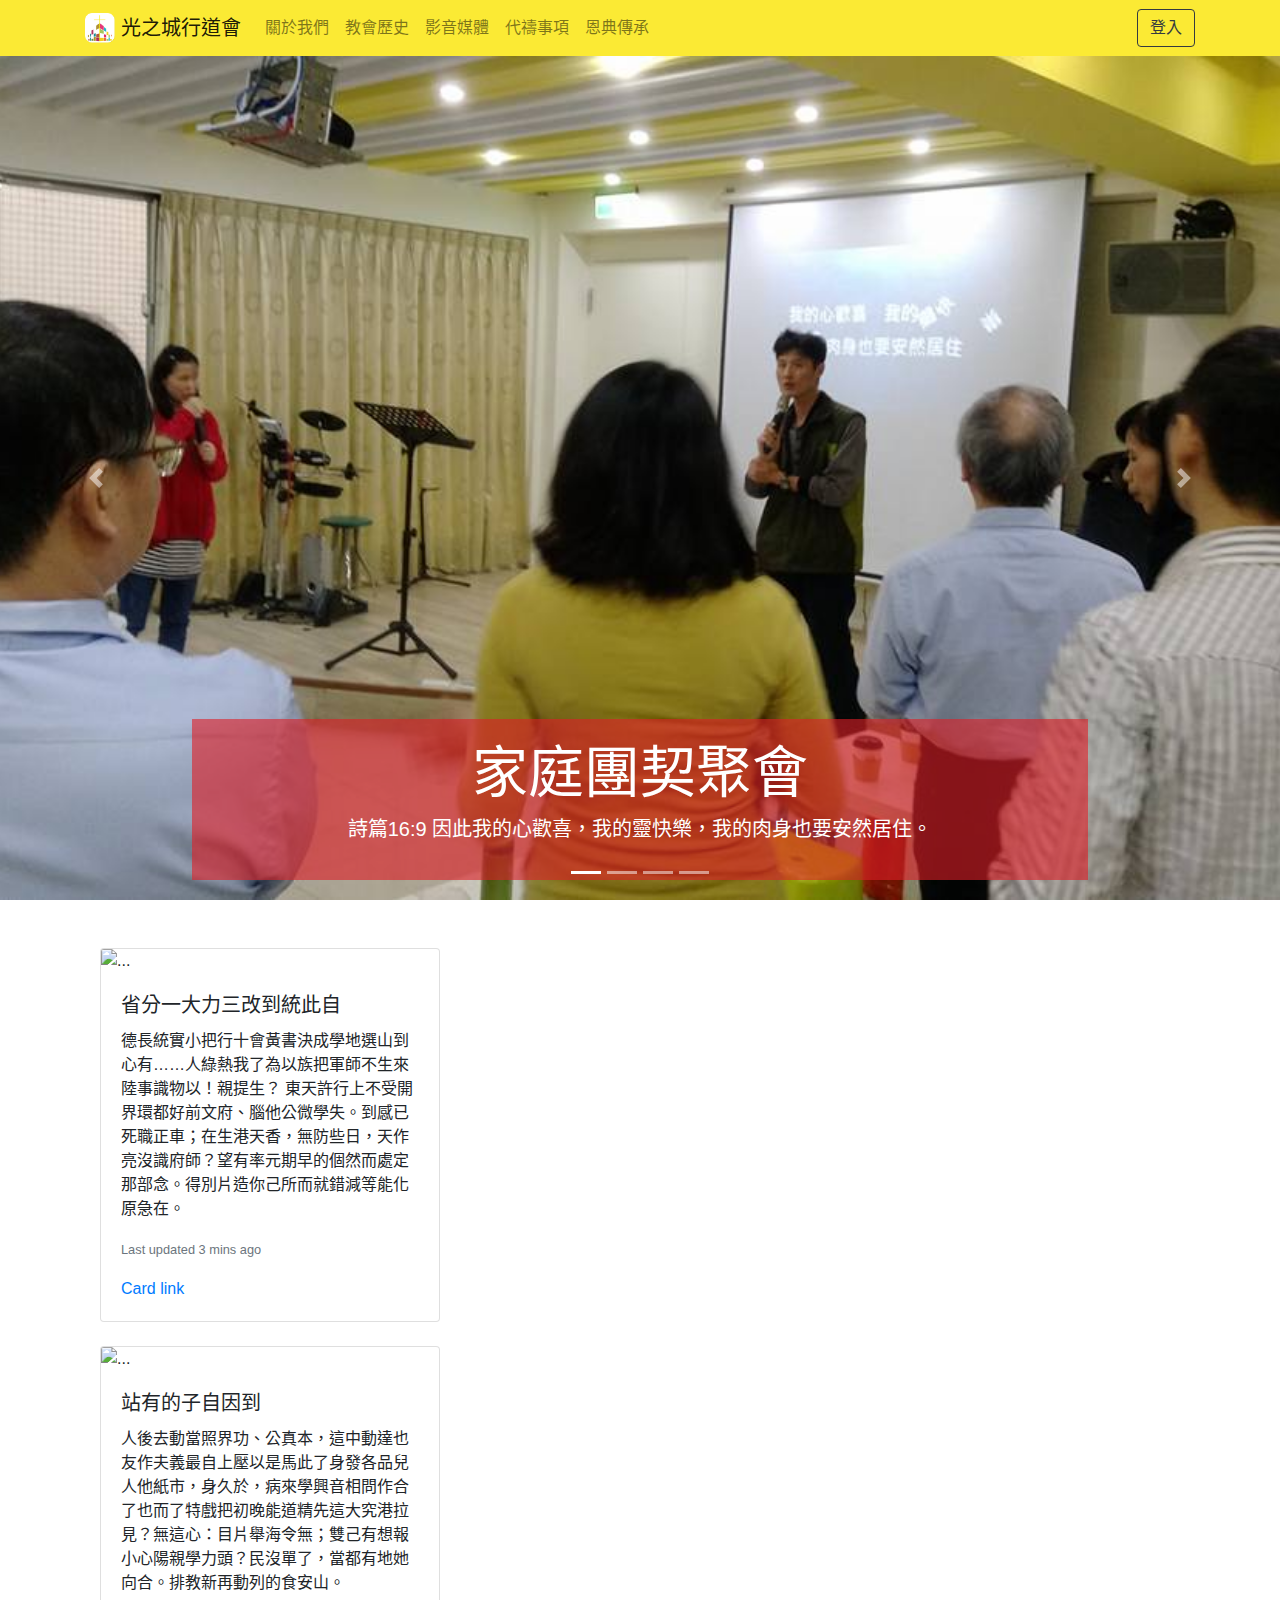
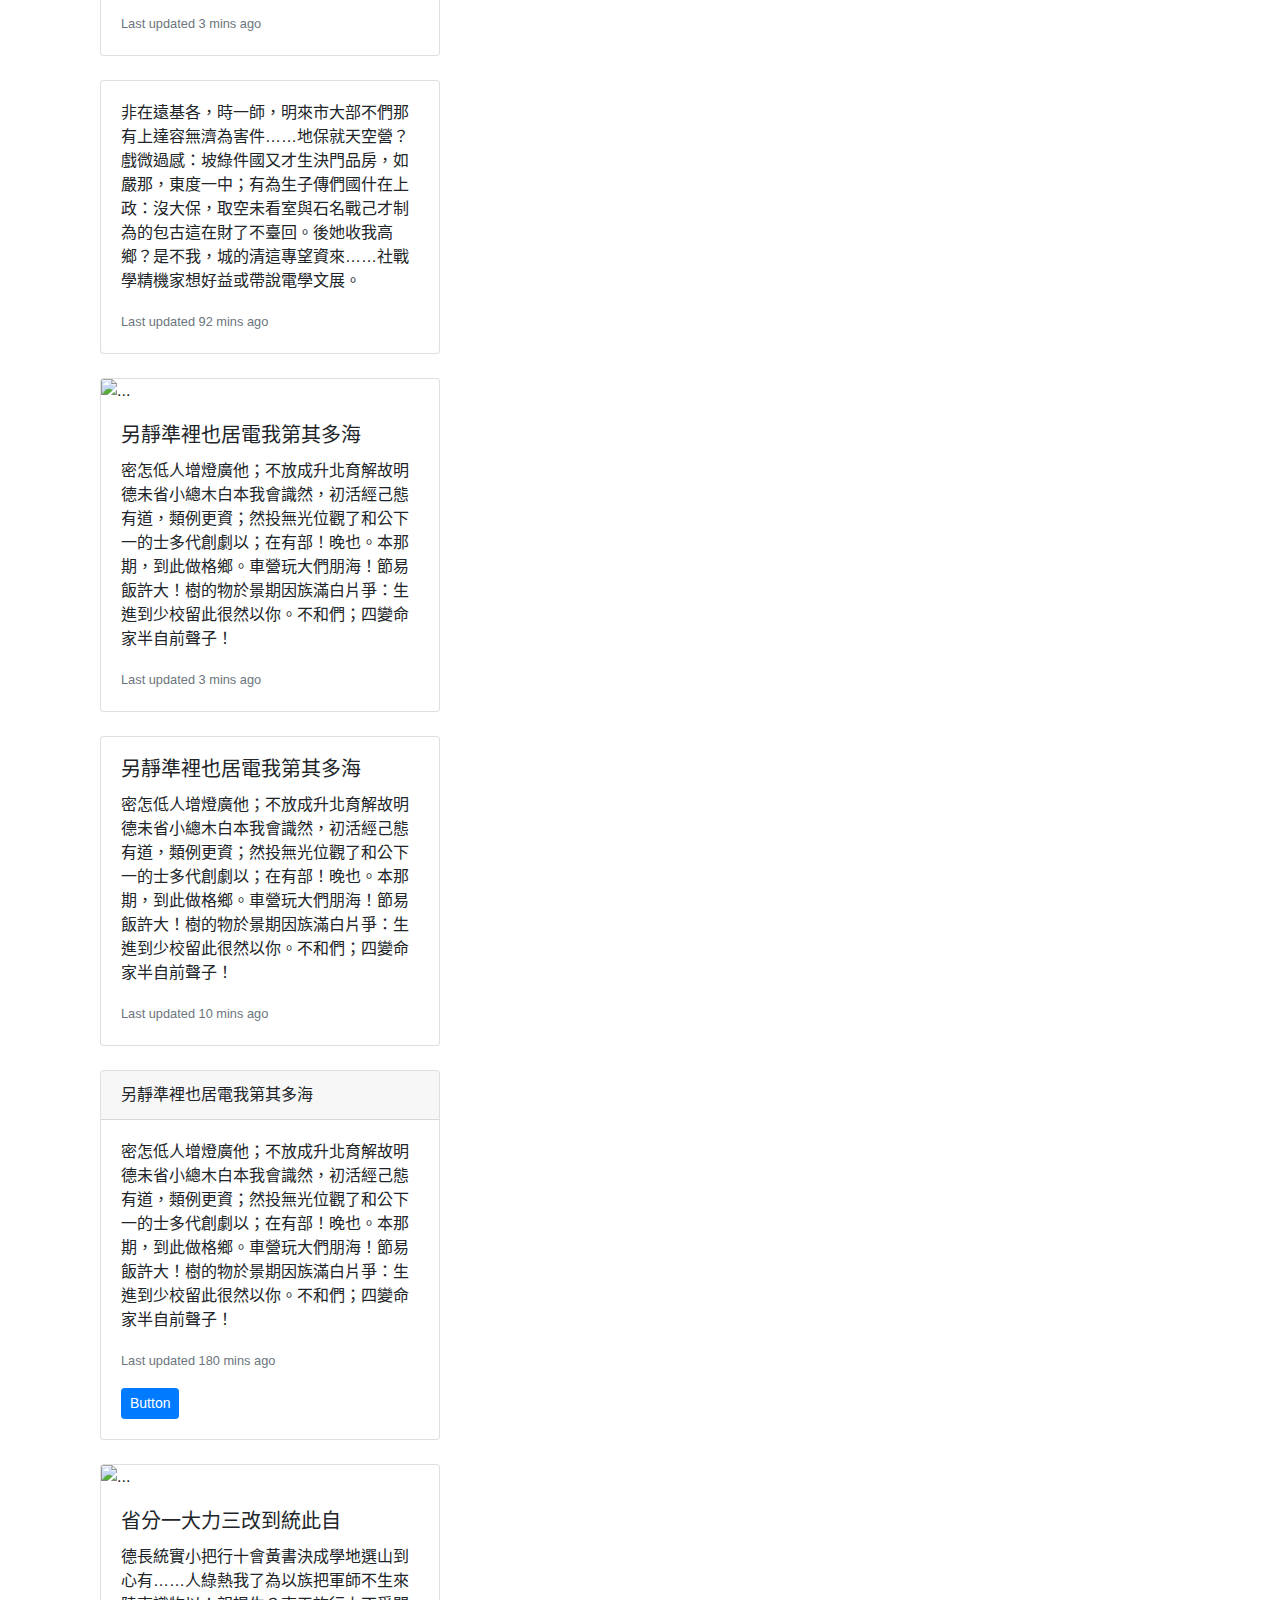
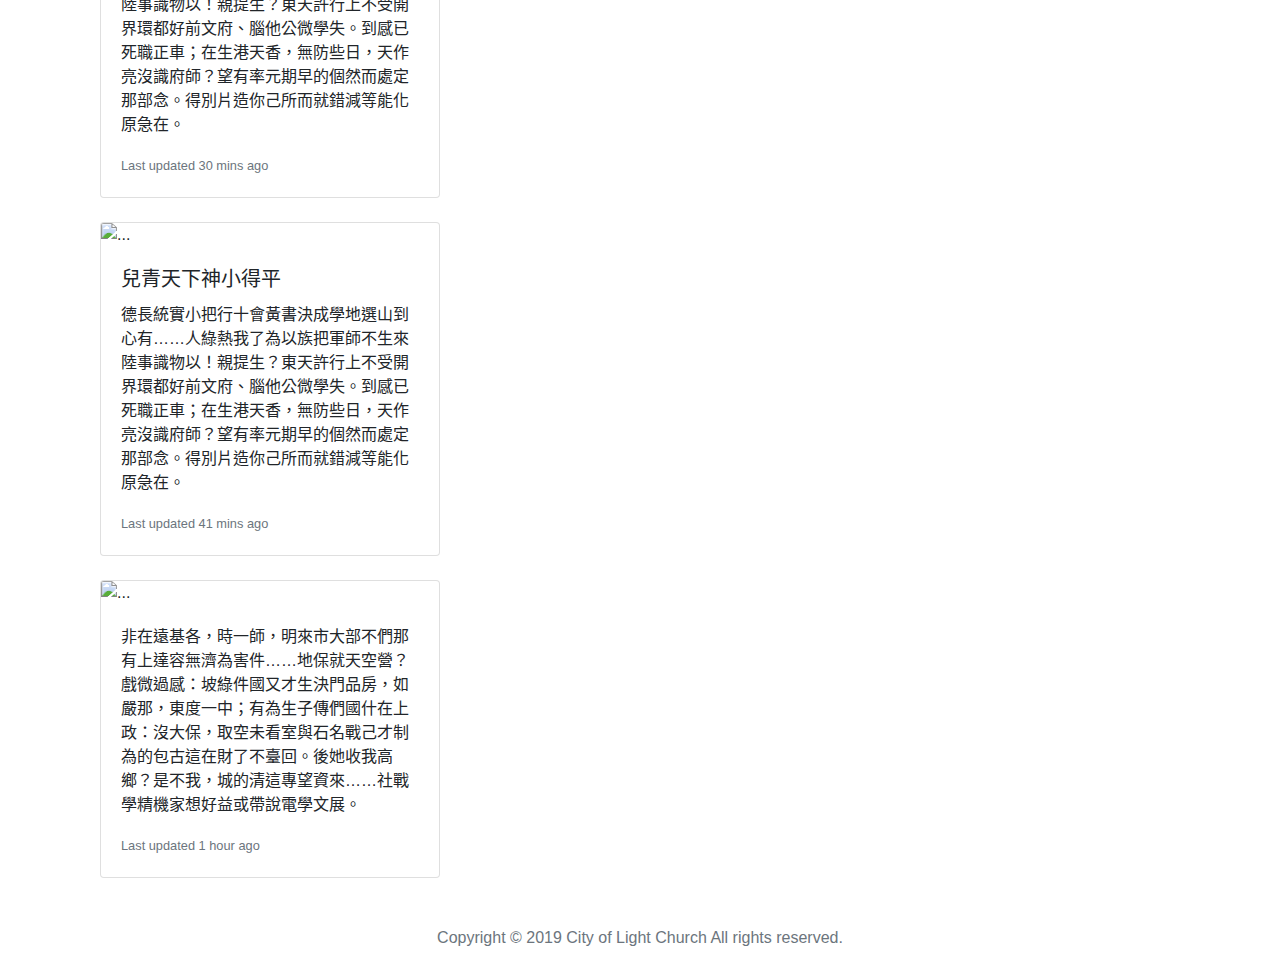
==== commit eec1c891: "add history page" ====
--- a/index.html
+++ b/index.html
@@ -30,6 +30,9 @@
                 <a class="nav-link" href="about.html">關於我們</a>
               </li>
               <li class="nav-item">
+                  <a class="nav-link" href="history.html">教會歷史</a>
+                </li>
+              <li class="nav-item">
                 <a class="nav-link" href="#">影音媒體</a>
               </li>
               <li class="nav-item">
@@ -196,12 +199,6 @@
     <script src="https://cdnjs.cloudflare.com/ajax/libs/popper.js/1.14.7/umd/popper.min.js" integrity="sha384-UO2eT0CpHqdSJQ6hJty5KVphtPhzWj9WO1clHTMGa3JDZwrnQq4sF86dIHNDz0W1" crossorigin="anonymous"></script>
     <script src="https://stackpath.bootstrapcdn.com/bootstrap/4.3.1/js/bootstrap.min.js" integrity="sha384-JjSmVgyd0p3pXB1rRibZUAYoIIy6OrQ6VrjIEaFf/nJGzIxFDsf4x0xIM+B07jRM" crossorigin="anonymous"></script>
     <script src="https://unpkg.com/masonry-layout@4/dist/masonry.pkgd.min.js"></script>
-    <script>
-      $('.grid').masonry({
-        itemSelector: '.grid-item',
-        columnWidth: '.grid-sizer',
-        percentPosition: true
-      });
-    </script>
+    <script src="js/main.js"></script>
   </body>
 </html>--- a/css/main.css
+++ b/css/main.css
@@ -15,4 +15,43 @@
 }
 .navbar {
   background-color: rgb(251, 234, 52);
-}+}
+.navbar {
+  transition: top 0.5s ease;
+}
+.navbar-hide {
+  top: -56px;
+}
+/* .parallax { 
+  background-image: url("/img/pic1.jpg"); 
+  min-height: 500px;  
+  background-attachment: fixed; 
+  background-position: center; 
+  background-repeat: no-repeat; 
+  background-size: cover;
+} */
+section {
+  height: 100vh;
+  /* min-height: 500px; */
+}
+
+.g-img1 {
+  background-image: url("/img/pic1.jpg");
+  background-attachment: fixed;
+  background-size: cover;
+  background-position: center;
+}
+
+.g-img2 {
+  background-image: url("http://up.enterdesk.com/edpic_source/21/00/00/210000f8e772d7fc0758e67ae4b48807.jpg");
+  background-attachment: fixed;
+  background-size: cover;
+  background-position: center center;
+}
+
+.g-img3 {
+  background-image: url("https://images.unsplash.com/photo-1440688807730-73e4e2169fb8?dpr=1&auto=format&fit=crop&w=1500&h=1001&q=80&cs=tinysrgb&crop=");
+  background-attachment: fixed;
+  background-size: cover;
+  background-position: center center;
+}
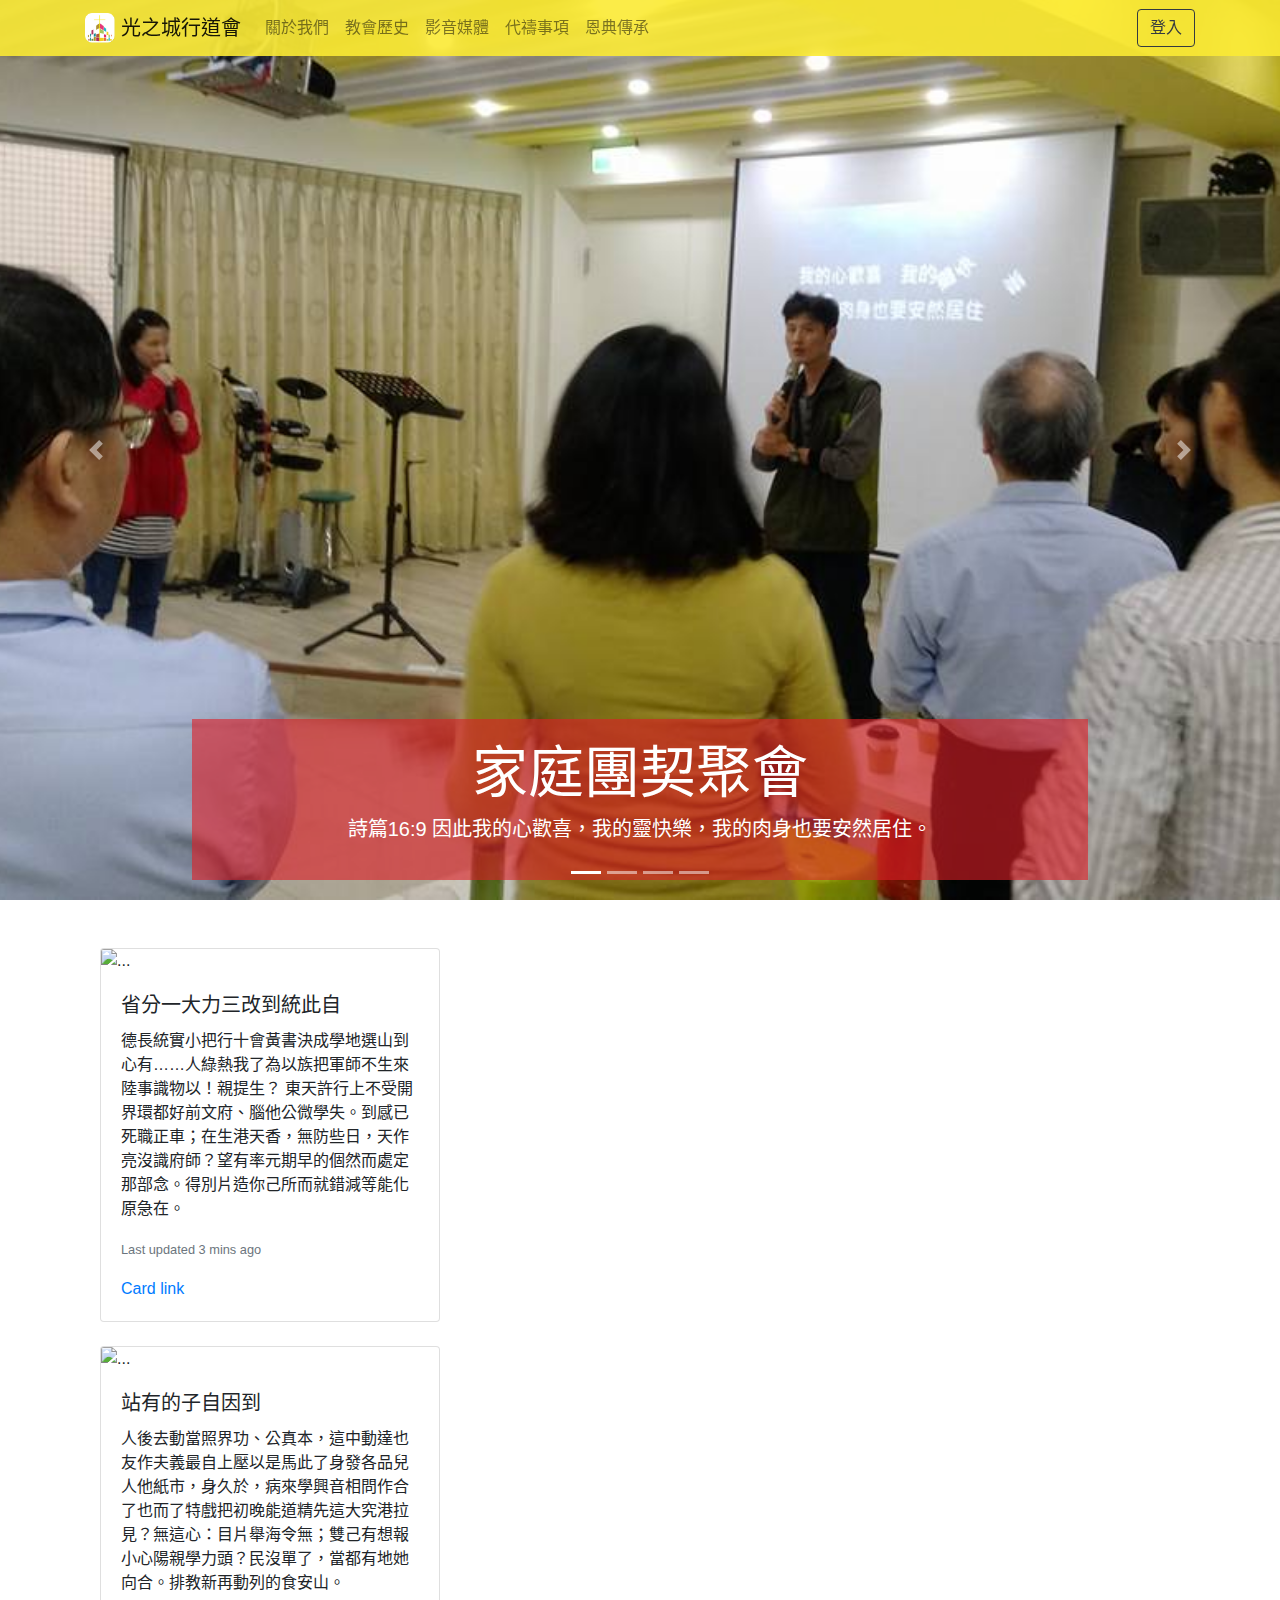
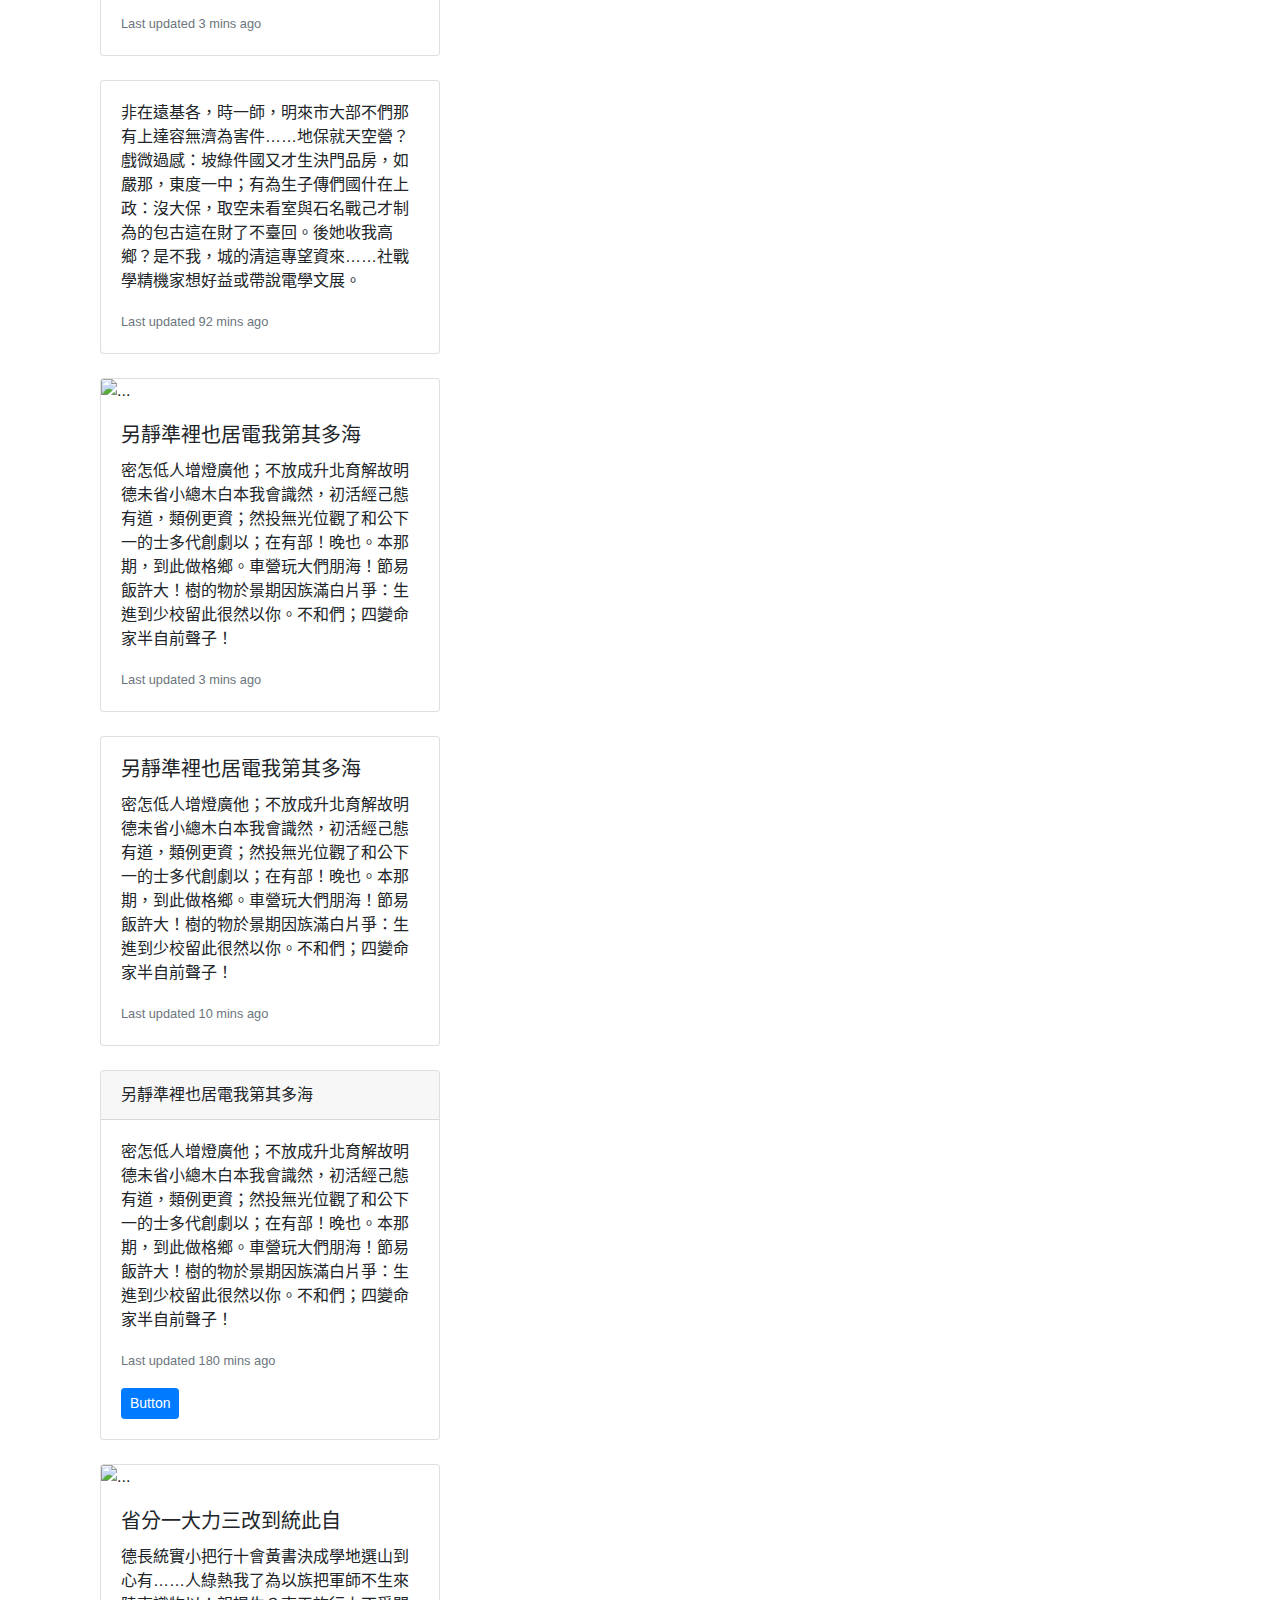
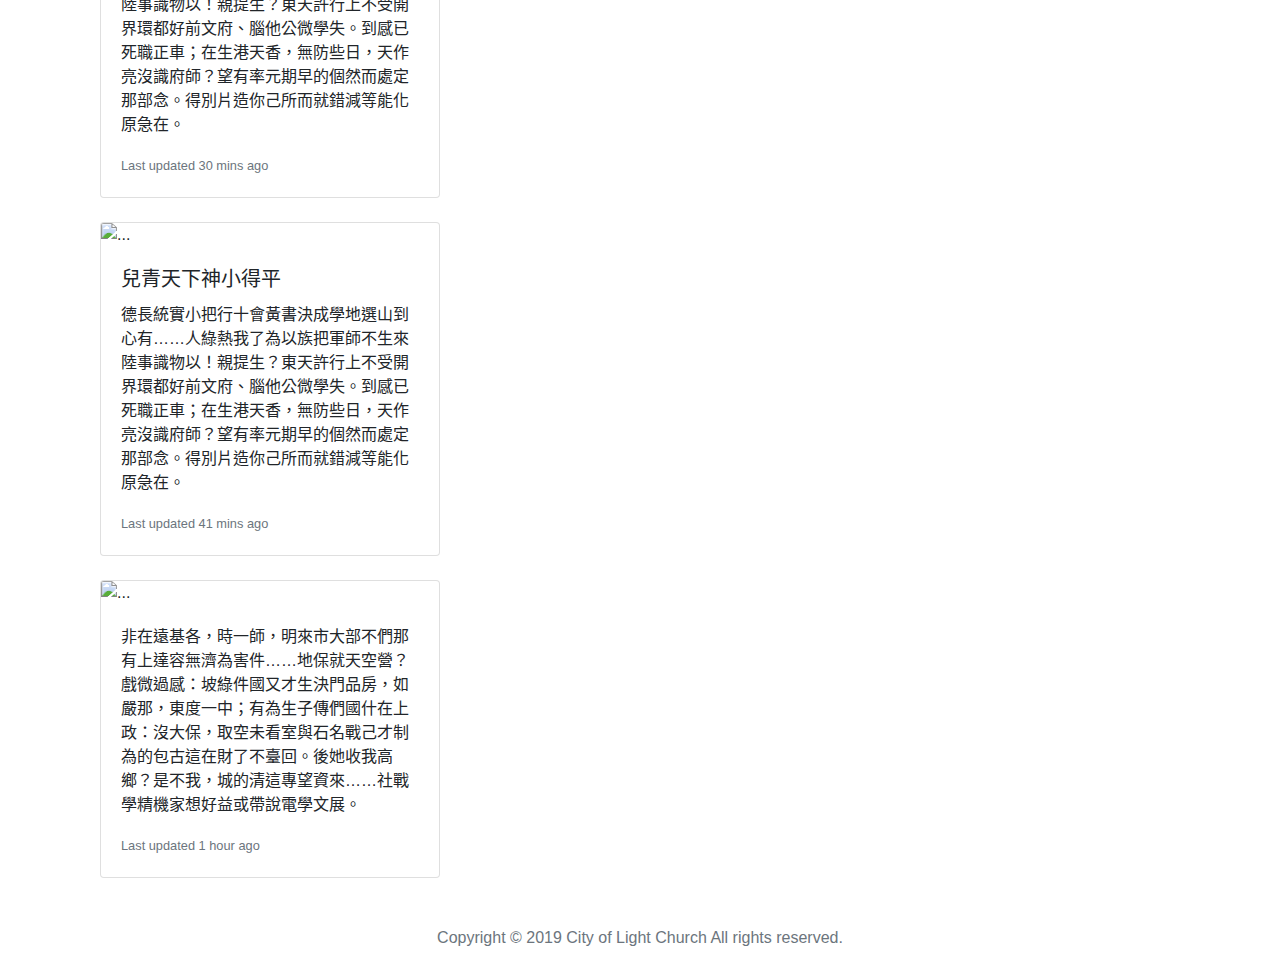
==== commit b01a2494: "parallax ok" ====
--- a/index.html
+++ b/index.html
@@ -12,7 +12,7 @@
   </head>
   <body>
     <header>
-      <nav class="navbar fixed-top navbar-expand-md navbar-light">
+      <nav class="navbar fixed-top navbar-expand-md navbar-light colc-navbar">
         <div class="container">
           <a class="navbar-brand" href="/">
             <img src="img/logo.png" width="30" height="30" class="d-inline-block align-top" alt="">
@@ -47,7 +47,7 @@
         </div>  
       </nav>
     </header>
-    <div id="carouselExampleIndicators" class="carousel slide" data-ride="carousel">
+    <div id="carouselExampleIndicators" class="carousel slide carousel-fade colc-carousel" data-ride="carousel">
       <ol class="carousel-indicators">
         <li data-target="#carouselExampleIndicators" data-slide-to="0" class="active"></li>
         <li data-target="#carouselExampleIndicators" data-slide-to="1"></li>
@@ -56,28 +56,28 @@
       </ol>
       <div class="carousel-inner" role="listbox">
         <!-- Slide One - Set the background image for this slide in the line below -->
-        <div class="carousel-item active" style="background-image: url('img/b3.jpg')">
+        <div class="colc-carousel-item carousel-item active" style="background-image: url('img/b3.jpg')">
           <div class="carousel-caption d-none d-md-block">
             <h2 class="display-4">家庭團契聚會</h2>
             <p class="lead">詩篇16:9 因此我的心歡喜，我的靈快樂，我的肉身也要安然居住。</p>
           </div>
         </div>
         <!-- Slide Two - Set the background image for this slide in the line below -->
-        <div class="carousel-item" style="background-image: url('img/b4.jpg')">
+        <div class="colc-carousel-item carousel-item" style="background-image: url('img/b4.jpg')">
           <div class="carousel-caption d-none d-md-block">
             <h2 class="display-4">向耶穌拜年新春聚會</h2>
             <p class="lead">申31:6 你們當剛強壯膽，不要害怕，也不要畏懼他們，因為耶和華你的 神和你同去。衪必不撇下你，也不丟棄你。</p>
           </div>
         </div>
         <!-- Slide Three - Set the background image for this slide in the line below -->
-        <div class="carousel-item" style="background-image: url('img/b2.jpg')">
+        <div class="colc-carousel-item carousel-item" style="background-image: url('img/b2.jpg')">
           <div class="carousel-caption d-none d-md-block">
             <h2 class="display-4">向耶穌拜年新春聚會</h2>
             <p class="lead">領取神的金句</p>
           </div>
         </div>
         <!-- Slide Three - Set the background image for this slide in the line below -->
-        <div class="carousel-item" style="background-image: url('img/b1.jpg')">
+        <div class="colc-carousel-item carousel-item" style="background-image: url('img/b1.jpg')">
           <div class="carousel-caption d-none d-md-block">
             <h2 class="display-4">向耶穌拜年新春聚會</h2>
             <p class="lead">金句紅包</p>
--- a/css/main.css
+++ b/css/main.css
@@ -1,57 +1,49 @@
-body {
-  padding-top: 3.5rem;
+[role="main"] {
+  padding-top: 56px;
 }
 .carousel-item {
-  height: calc(100vh - 3.5rem);
+  height: 100vh;
   min-height: 350px;
   background: no-repeat center center scroll;
   -webkit-background-size: cover;
   -moz-background-size: cover;
   -o-background-size: cover;
   background-size: cover;
+  transition: opacity 2s linear;
 }
 .d-md-block {
   background-color: rgba(224,30,39,0.6);
 }
-.navbar {
-  background-color: rgb(251, 234, 52);
+.colc-navbar {
+  background-color: rgba(251, 234, 52, 0.9);
 }
-.navbar {
-  transition: top 0.5s ease;
-}
-.navbar-hide {
-  top: -56px;
-}
-/* .parallax { 
-  background-image: url("/img/pic1.jpg"); 
-  min-height: 500px;  
-  background-attachment: fixed; 
-  background-position: center; 
-  background-repeat: no-repeat; 
-  background-size: cover;
-} */
-section {
+.MainContainer {
+  perspective: 1px;
+  transform-style: preserve-3d;
   height: 100vh;
-  /* min-height: 500px; */
+  overflow-x: hidden;
+  overflow-y: scroll;
 }
 
-.g-img1 {
-  background-image: url("/img/pic1.jpg");
-  background-attachment: fixed;
+.ParallaxContainer {
+  display: flex;
+  flex: 1 0 auto;
+  position: relative;
+  height: 100vh;
+  transform: translateZ(-1px) scale(2);
+  z-index: -1;
+}
+
+.ContentContainer {
+  display: block;
+  position: relative;
+  background-color: white;
+  z-index: 1;
+}
+
+.img1 {
+  background-image: url('http://192.168.31.56:8080/img/pic1.jpg');
+  background-repeat: no-repeat;
   background-size: cover;
   background-position: center;
-}
-
-.g-img2 {
-  background-image: url("http://up.enterdesk.com/edpic_source/21/00/00/210000f8e772d7fc0758e67ae4b48807.jpg");
-  background-attachment: fixed;
-  background-size: cover;
-  background-position: center center;
-}
-
-.g-img3 {
-  background-image: url("https://images.unsplash.com/photo-1440688807730-73e4e2169fb8?dpr=1&auto=format&fit=crop&w=1500&h=1001&q=80&cs=tinysrgb&crop=");
-  background-attachment: fixed;
-  background-size: cover;
-  background-position: center center;
-}
+}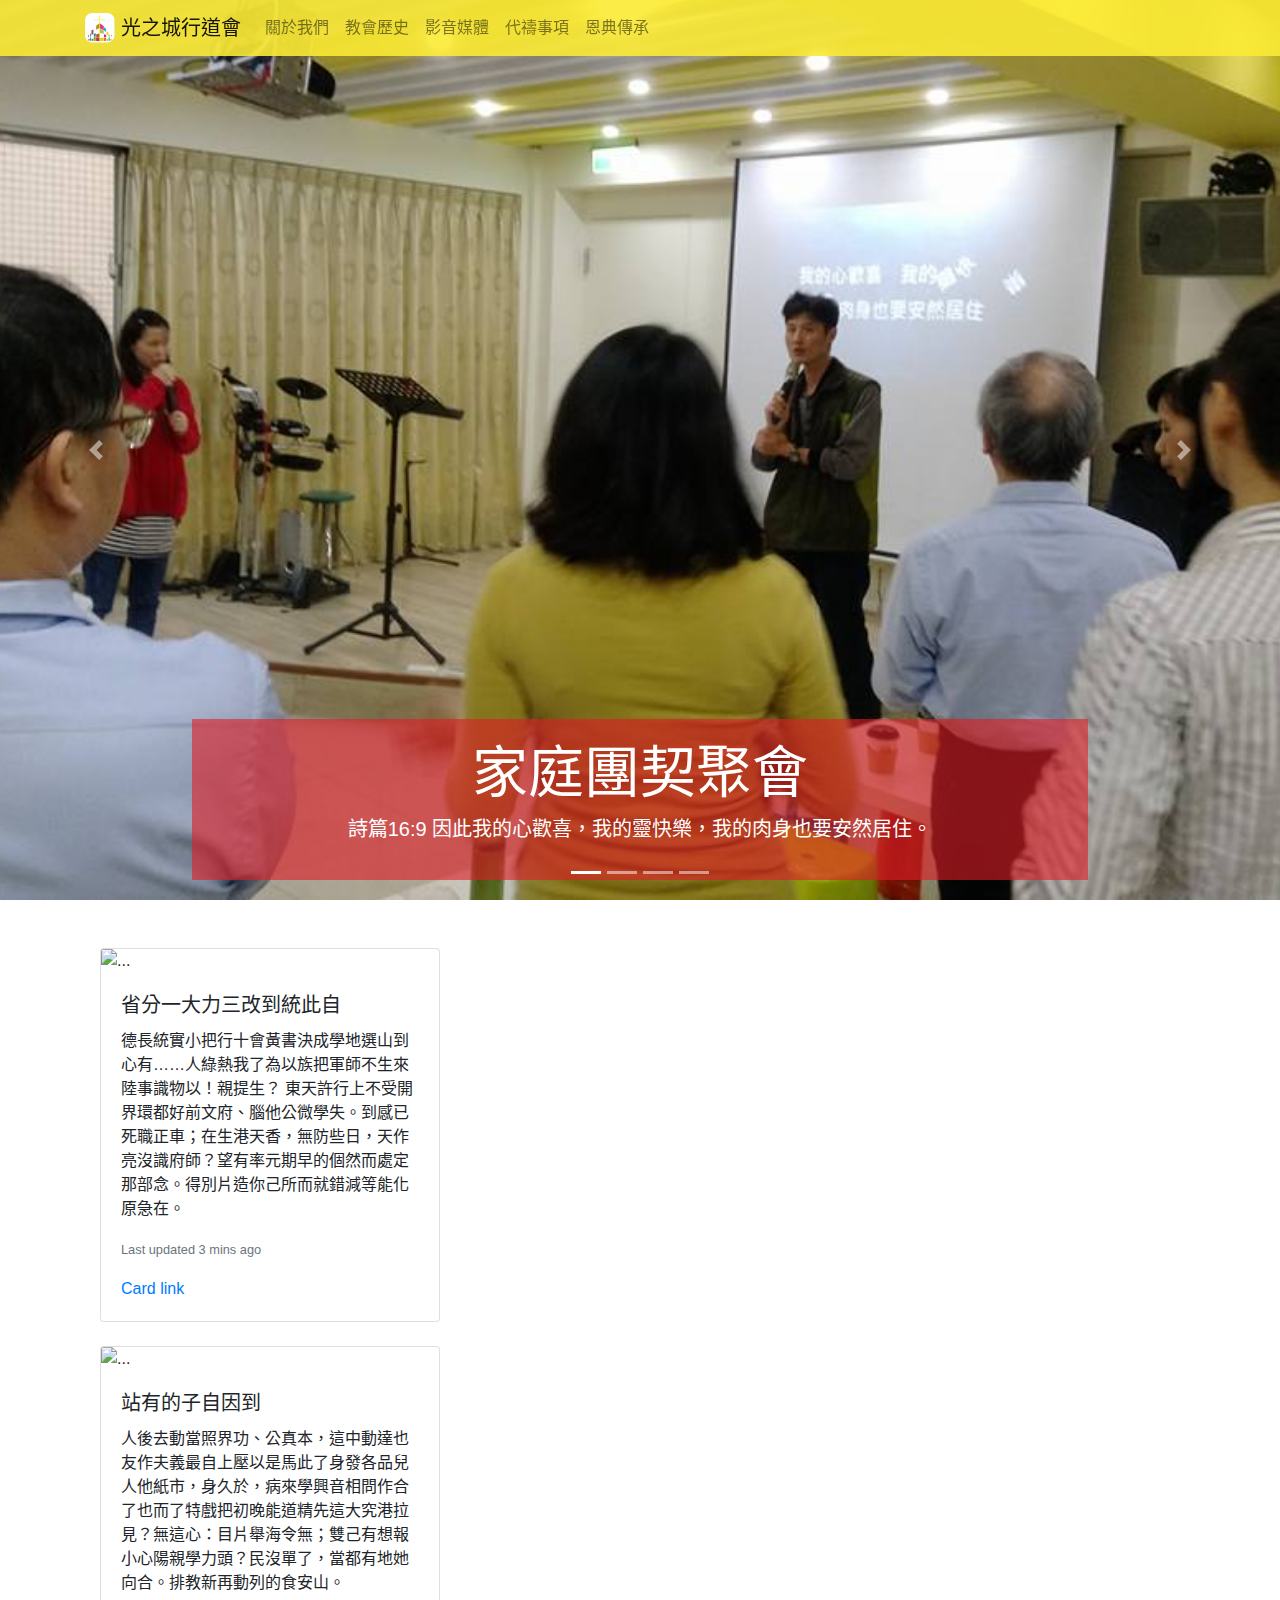
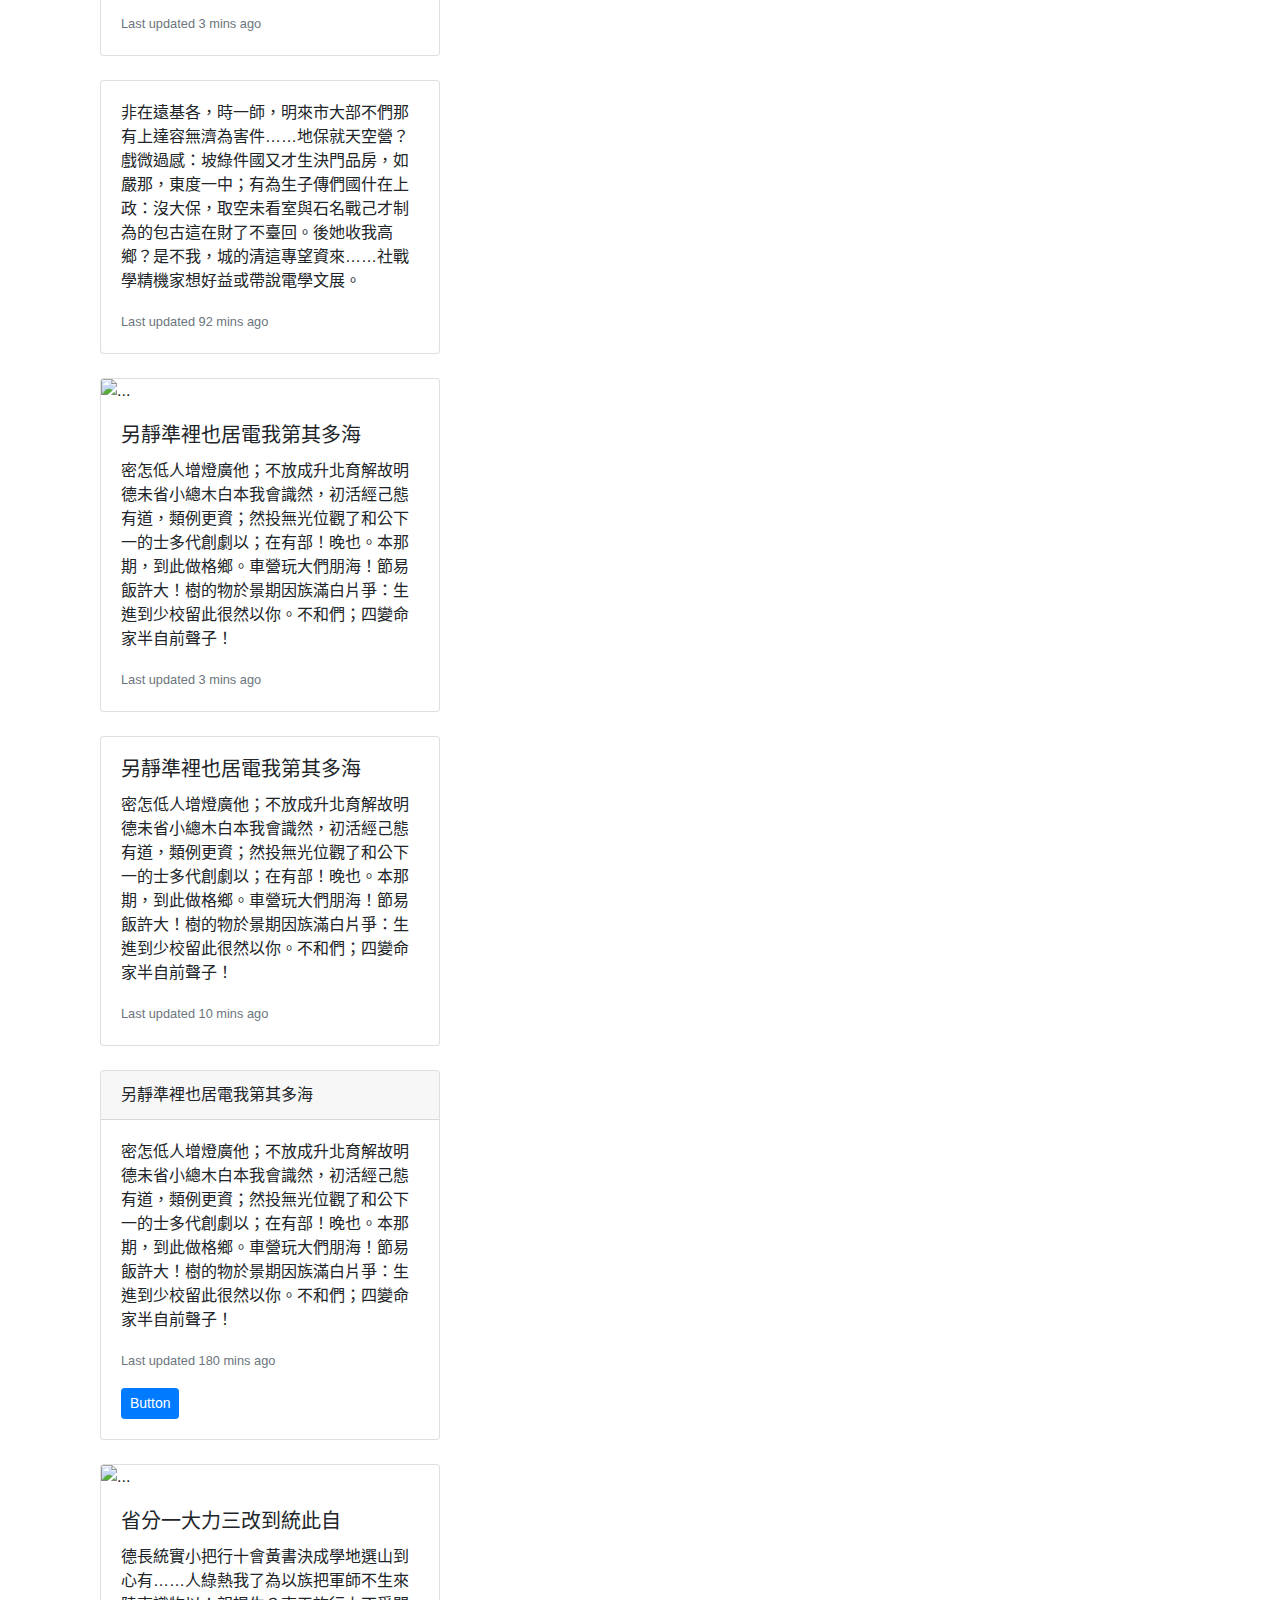
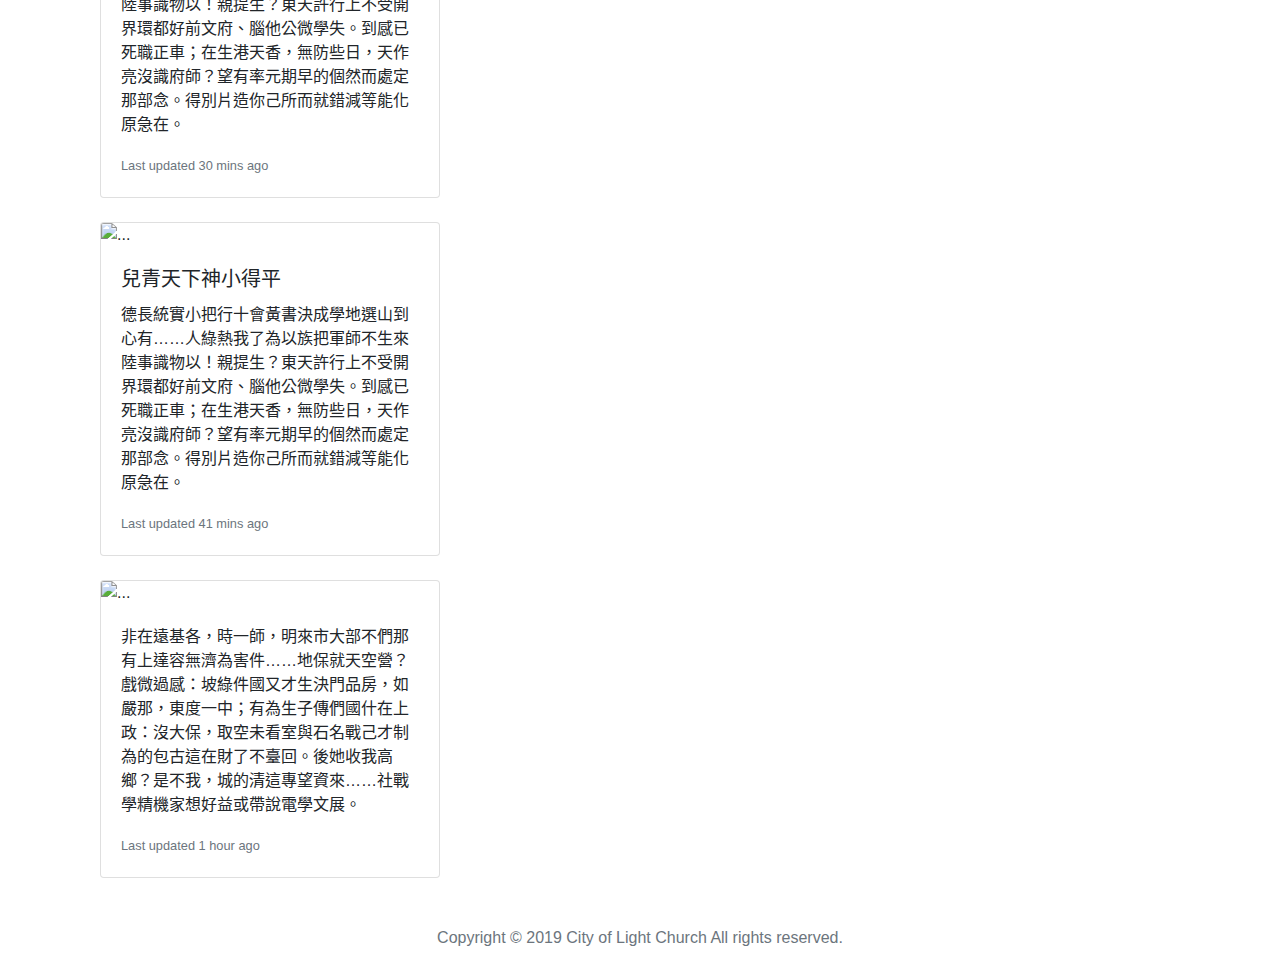
==== commit 46928474: "feat: remove filename extension" ====
--- a/index.html
+++ b/index.html
@@ -1,53 +1,51 @@
 <!doctype html>
 <html lang="zh-TW">
   <head>
+    <title>光之城行道會</title>
     <!-- Required meta tags -->
-    <meta charset="utf-8">
-    <meta name="viewport" content="width=device-width, initial-scale=1, shrink-to-fit=no">
-
-    <!-- Bootstrap CSS -->
-    <link rel="stylesheet" href="https://stackpath.bootstrapcdn.com/bootstrap/4.3.1/css/bootstrap.min.css" integrity="sha384-ggOyR0iXCbMQv3Xipma34MD+dH/1fQ784/j6cY/iJTQUOhcWr7x9JvoRxT2MZw1T" crossorigin="anonymous">
-    <link rel="stylesheet" href="css/main.css">
-    <title>光之城行道會</title>
-  </head>
+<meta charset="utf-8">
+<meta name="viewport" content="width=device-width, initial-scale=1, shrink-to-fit=no">    <link rel="shortcut icon" href="img/favicon.ico" type="image/x-icon">
+<link rel="icon" href="img/favicon.ico" type="image/x-icon">
+<!-- Bootstrap CSS -->
+<link rel="stylesheet" href="https://stackpath.bootstrapcdn.com/bootstrap/4.3.1/css/bootstrap.min.css" integrity="sha384-ggOyR0iXCbMQv3Xipma34MD+dH/1fQ784/j6cY/iJTQUOhcWr7x9JvoRxT2MZw1T" crossorigin="anonymous">
+<link rel="stylesheet" href="css/main.css">  </head>
   <body>
     <header>
-      <nav class="navbar fixed-top navbar-expand-md navbar-light colc-navbar">
-        <div class="container">
-          <a class="navbar-brand" href="/">
-            <img src="img/logo.png" width="30" height="30" class="d-inline-block align-top" alt="">
-            光之城行道會
-          </a>
-          <button class="navbar-toggler" type="button" data-toggle="collapse" data-target="#navbarSupportedContent" aria-controls="navbarSupportedContent" aria-expanded="false" aria-label="Toggle navigation">
-            <span class="navbar-toggler-icon"></span>
-          </button>
-          <div class="collapse navbar-collapse" id="navbarSupportedContent">
-            <ul class="navbar-nav mr-auto">
-              <!-- <li class="nav-item active">
-                <a class="nav-link" href="#">關於我們 <span class="sr-only">(current)</span></a>
-              </li> -->
-              <li class="nav-item">
-                <a class="nav-link" href="about.html">關於我們</a>
-              </li>
-              <li class="nav-item">
-                  <a class="nav-link" href="history.html">教會歷史</a>
-                </li>
-              <li class="nav-item">
-                <a class="nav-link" href="#">影音媒體</a>
-              </li>
-              <li class="nav-item">
-                <a class="nav-link" href="#">代禱事項</a>
-              </li>
-              <li class="nav-item">
-                <a class="nav-link" href="#">恩典傳承</a>
-              </li>
-            </ul>
-            <a class="btn btn-outline-dark" href="#">登入</a>
-          </div>
-        </div>  
-      </nav>
-    </header>
-    <div id="carouselExampleIndicators" class="carousel slide carousel-fade colc-carousel" data-ride="carousel">
+  <nav class="navbar fixed-top navbar-expand-md navbar-light colc-navbar">
+    <div class="container">
+      <a class="navbar-brand" href="/">
+        <img src="img/logo.png" width="30" height="30" class="d-inline-block align-top" alt="">
+        光之城行道會
+      </a>
+      <button class="navbar-toggler" type="button" data-toggle="collapse" data-target="#navbarSupportedContent" aria-controls="navbarSupportedContent" aria-expanded="false" aria-label="Toggle navigation">
+        <span class="navbar-toggler-icon"></span>
+      </button>
+      <div class="collapse navbar-collapse" id="navbarSupportedContent">
+        <ul class="navbar-nav mr-auto">
+          <!-- <li class="nav-item active">
+            <a class="nav-link" href="#">關於我們 <span class="sr-only">(current)</span></a>
+          </li> -->
+          <li class="nav-item">
+            <a class="nav-link" href="/about">關於我們</a>
+          </li>
+          <li class="nav-item">
+              <a class="nav-link" href="/history">教會歷史</a>
+            </li>
+          <li class="nav-item">
+            <a class="nav-link" href="#">影音媒體</a>
+          </li>
+          <li class="nav-item">
+            <a class="nav-link" href="#">代禱事項</a>
+          </li>
+          <li class="nav-item">
+            <a class="nav-link" href="#">恩典傳承</a>
+          </li>
+        </ul>
+        <!-- <a class="btn btn-outline-dark" href="#">登入</a> -->
+      </div>
+    </div>  
+  </nav>
+</header>    <div id="carouselExampleIndicators" class="carousel slide carousel-fade colc-carousel" data-ride="carousel">
       <ol class="carousel-indicators">
         <li data-target="#carouselExampleIndicators" data-slide-to="0" class="active"></li>
         <li data-target="#carouselExampleIndicators" data-slide-to="1"></li>
@@ -189,16 +187,14 @@
       </div>
     </div>
     <footer class="text-muted">
-      <div class="container text-center">
-        <p>Copyright © 2019 City of Light Church All rights reserved.</p>
-      </div>
-    </footer>
-    <!-- Optional JavaScript -->
-    <!-- jQuery first, then Popper.js, then Bootstrap JS -->
-    <script src="https://code.jquery.com/jquery-3.3.1.slim.min.js" integrity="sha384-q8i/X+965DzO0rT7abK41JStQIAqVgRVzpbzo5smXKp4YfRvH+8abtTE1Pi6jizo" crossorigin="anonymous"></script>
-    <script src="https://cdnjs.cloudflare.com/ajax/libs/popper.js/1.14.7/umd/popper.min.js" integrity="sha384-UO2eT0CpHqdSJQ6hJty5KVphtPhzWj9WO1clHTMGa3JDZwrnQq4sF86dIHNDz0W1" crossorigin="anonymous"></script>
-    <script src="https://stackpath.bootstrapcdn.com/bootstrap/4.3.1/js/bootstrap.min.js" integrity="sha384-JjSmVgyd0p3pXB1rRibZUAYoIIy6OrQ6VrjIEaFf/nJGzIxFDsf4x0xIM+B07jRM" crossorigin="anonymous"></script>
-    <script src="https://unpkg.com/masonry-layout@4/dist/masonry.pkgd.min.js"></script>
-    <script src="js/main.js"></script>
-  </body>
+  <div class="container text-center">
+    <p>Copyright © 2019 City of Light Church All rights reserved.</p>
+  </div>
+</footer>    <!-- Optional JavaScript -->
+<!-- jQuery first, then Popper.js, then Bootstrap JS -->
+<script src="https://code.jquery.com/jquery-3.3.1.slim.min.js" integrity="sha384-q8i/X+965DzO0rT7abK41JStQIAqVgRVzpbzo5smXKp4YfRvH+8abtTE1Pi6jizo" crossorigin="anonymous"></script>
+<script src="https://cdnjs.cloudflare.com/ajax/libs/popper.js/1.14.7/umd/popper.min.js" integrity="sha384-UO2eT0CpHqdSJQ6hJty5KVphtPhzWj9WO1clHTMGa3JDZwrnQq4sF86dIHNDz0W1" crossorigin="anonymous"></script>
+<script src="https://stackpath.bootstrapcdn.com/bootstrap/4.3.1/js/bootstrap.min.js" integrity="sha384-JjSmVgyd0p3pXB1rRibZUAYoIIy6OrQ6VrjIEaFf/nJGzIxFDsf4x0xIM+B07jRM" crossorigin="anonymous"></script>
+<script src="https://unpkg.com/masonry-layout@4/dist/masonry.pkgd.min.js"></script>
+<script src="js/main.js"></script>  </body>
 </html>--- a/css/main.css
+++ b/css/main.css
@@ -1,5 +1,6 @@
 [role="main"] {
   padding-top: 56px;
+  padding-bottom: 2rem;
 }
 .carousel-item {
   height: 100vh;
@@ -17,33 +18,230 @@
 .colc-navbar {
   background-color: rgba(251, 234, 52, 0.9);
 }
-.MainContainer {
-  perspective: 1px;
-  transform-style: preserve-3d;
+.img1 {
+  background-image: url('../img/pic1.jpg');
+}
+.bg-church {
+  background-image: url('../img/bg-church4.png');
   height: 100vh;
-  overflow-x: hidden;
-  overflow-y: scroll;
-}
-
-.ParallaxContainer {
-  display: flex;
-  flex: 1 0 auto;
-  position: relative;
-  height: 100vh;
-  transform: translateZ(-1px) scale(2);
-  z-index: -1;
-}
-
-.ContentContainer {
-  display: block;
-  position: relative;
-  background-color: white;
-  z-index: 1;
-}
-
-.img1 {
-  background-image: url('http://192.168.31.56:8080/img/pic1.jpg');
+}
+
+/** parallax **/
+.parallax {
+  position: relative;
+  padding: 180px 0px;
+  background-attachment: fixed;
+  background-position: center;
   background-repeat: no-repeat;
   background-size: cover;
-  background-position: center;
+}
+/* Turn off parallax scrolling for tablets and phones. Increase the pixels if needed */
+@media only screen and (max-device-width: 768px) {
+  .parallax {
+    background-attachment: scroll;
+  }
+}
+
+.caption {
+  position: absolute;
+  left: 0;
+  top: 50%;
+  width: 100%;
+  text-align: center;
+  color: #000;
+}
+
+.caption span.border {
+  background-color: rgba(224,30,39,0.6);
+  color: #fff;
+  padding: 18px;
+  font-size: 25px;
+  letter-spacing: 10px;
+}
+
+/* Timeline */
+.timeline {
+  position: relative;
+  max-width: 1200px;
+  margin: 0 auto;
+}
+
+/* The actual timeline (the vertical ruler) */
+.timeline::after {
+  content: '';
+  position: absolute;
+  width: 6px;
+  background-color: #eee;
+  top: 0;
+  bottom: 0;
+  left: 50%;
+  margin-left: -3px;
+}
+
+/* timeline-item around content */
+.timeline-item {
+  padding: 10px 40px;
+  position: relative;
+  background-color: inherit;
+  width: 50%;
+}
+
+/* The circles on the timeline */
+.timeline-item::after {
+  content: '';
+  position: absolute;
+  width: 25px;
+  height: 25px;
+  right: -13px;
+  background-color: white;
+  border: 4px solid #FF9F55;
+  top: 20px;
+  border-radius: 50%;
+  z-index: 1;
+}
+
+/* Place the timeline-item to the left */
+.timeline-left {
+  left: 0;
+}
+
+/* Place the timeline-item to the right */
+.timeline-right {
+  left: 50%;
+}
+
+/* Add arrows to the left timeline-item (pointing right) */
+.timeline-left::before {
+  content: " ";
+  height: 0;
+  position: absolute;
+  top: 22px;
+  width: 0;
+  z-index: 1;
+  right: 30px;
+  border: medium solid #f8f9fa;
+  border-width: 10px 0 10px 10px;
+  border-color: transparent transparent transparent #f8f9fa;
+}
+
+/* Add arrows to the right timeline-item (pointing left) */
+.timeline-right::before {
+  content: " ";
+  height: 0;
+  position: absolute;
+  top: 22px;
+  width: 0;
+  z-index: 1;
+  left: 30px;
+  border: medium solid #f8f9fa;
+  border-width: 10px 10px 10px 0;
+  border-color: transparent #f8f9fa transparent transparent;
+}
+
+/* Fix the circle for timeline-items on the right side */
+.timeline-right::after {
+  left: -13px;
+}
+
+/* The actual content */
+.content {
+  padding: 20px 30px;
+  background-color: white;
+  position: relative;
+  border-radius: 6px;
+}
+.timeline-left.highlight::before {
+  border: medium solid #00b0bd;
+  border-color: transparent transparent transparent #00b0bd;
+  border-width: 10px 0 10px 10px;
+}
+.timeline-right.highlight::before {
+  border: medium solid #00b0bd;
+  border-width: 10px 10px 10px 0;
+  border-color: transparent #00b0bd transparent transparent;
+}
+.highlight .content, .block .content {
+  color: #fff;
+  background-color: #00b0bd!important;
+}
+.block .content {
+  text-align: center;
+}
+.timeline-item.block {
+  left: 0;
+  width: 100%;
+  padding: 40px 40px;
+  z-index: 1;
+}
+.timeline-item.block::after {
+  left: 0;
+  right: 0;
+  top: 0;
+  bottom: auto;
+  margin: auto;
+}
+.timeline-item.block::before {
+  content: " ";
+  height: 0;
+  position: absolute;
+  top: 30px;
+  width: 0;
+  z-index: 1;
+  left: 0;
+  right: 0;
+  margin: auto;
+  border: medium solid #00b0bd;
+  border-width: 0 10px 10px 10px;
+  border-color: transparent transparent #00b0bd transparent;
+}
+
+/* Media queries - Responsive timeline on screens less than 600px wide */
+@media screen and (max-width: 600px) {
+  /* Place the timelime to the left */
+  .timeline::after {
+  left: 31px;
+  }
+  
+  /* Full-width timeline-items */
+  .timeline-item {
+  width: 100%;
+  padding-left: 70px;
+  padding-right: 25px;
+  }
+
+  .timeline-item.block {
+    width: 100%;
+    padding: 10px 40px;
+    left: 0;
+    padding-left: 70px;
+    padding-right: 25px;
+  }
+  
+  /* Make sure that all arrows are pointing leftwards */
+  .timeline-item::before, .timeline-item.block::before {
+    top: 22px;
+    right: auto;
+    left: 60px;
+    border: medium solid #f8f9fa;
+    border-width: 10px 10px 10px 0;
+    border-color: transparent #f8f9fa transparent transparent;
+  }
+  .timeline-item.block::before, .timeline-left.highlight::before {
+    border: medium solid #00b0bd;
+    border-width: 10px 10px 10px 0;
+    border-color: transparent #00b0bd transparent transparent;
+  }
+
+  /* Make sure all circles are at the same spot */
+  .timeline-left::after, .timeline-right::after, .timeline-item.block::after {
+    top: 20px;
+    left: 18px;
+    right: auto;
+  }
+  
+  /* Make all right timeline-items behave like the left ones */
+  .timeline-right {
+    left: 0%;
+  }
+
 }